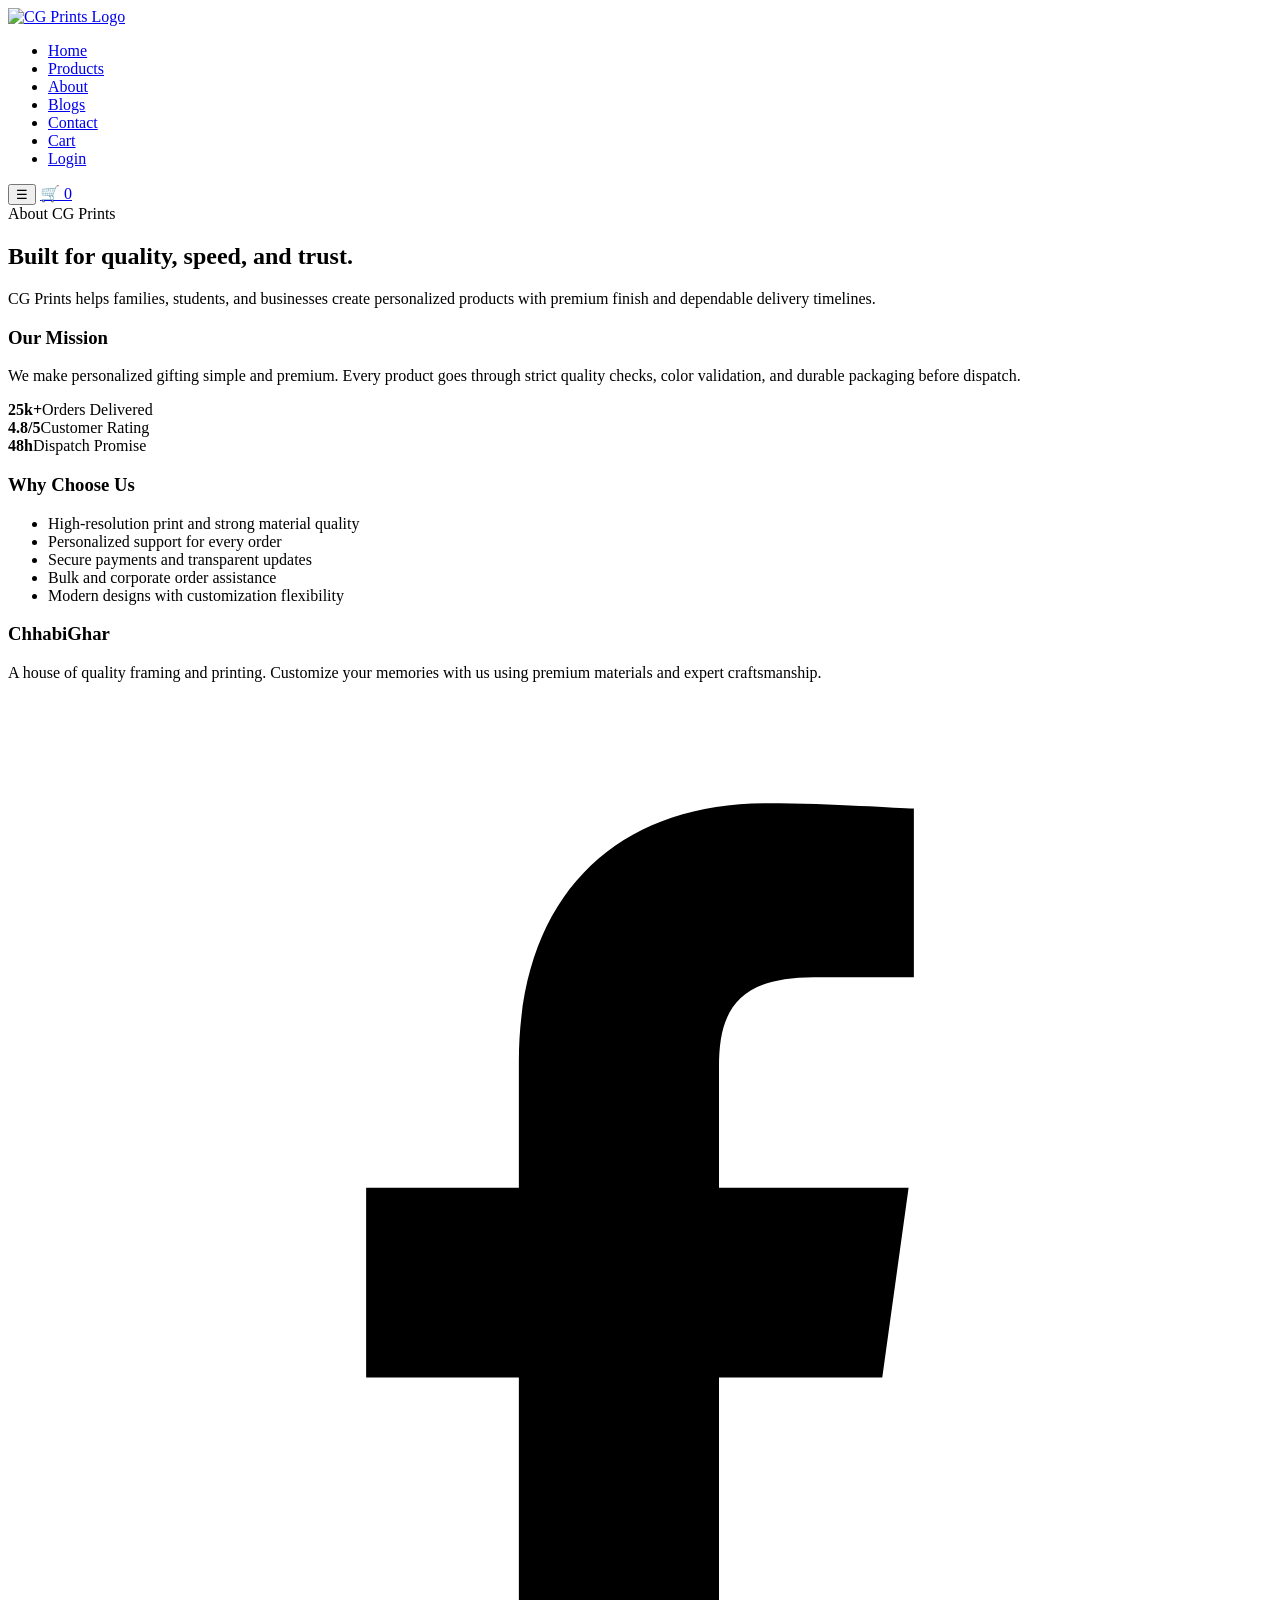
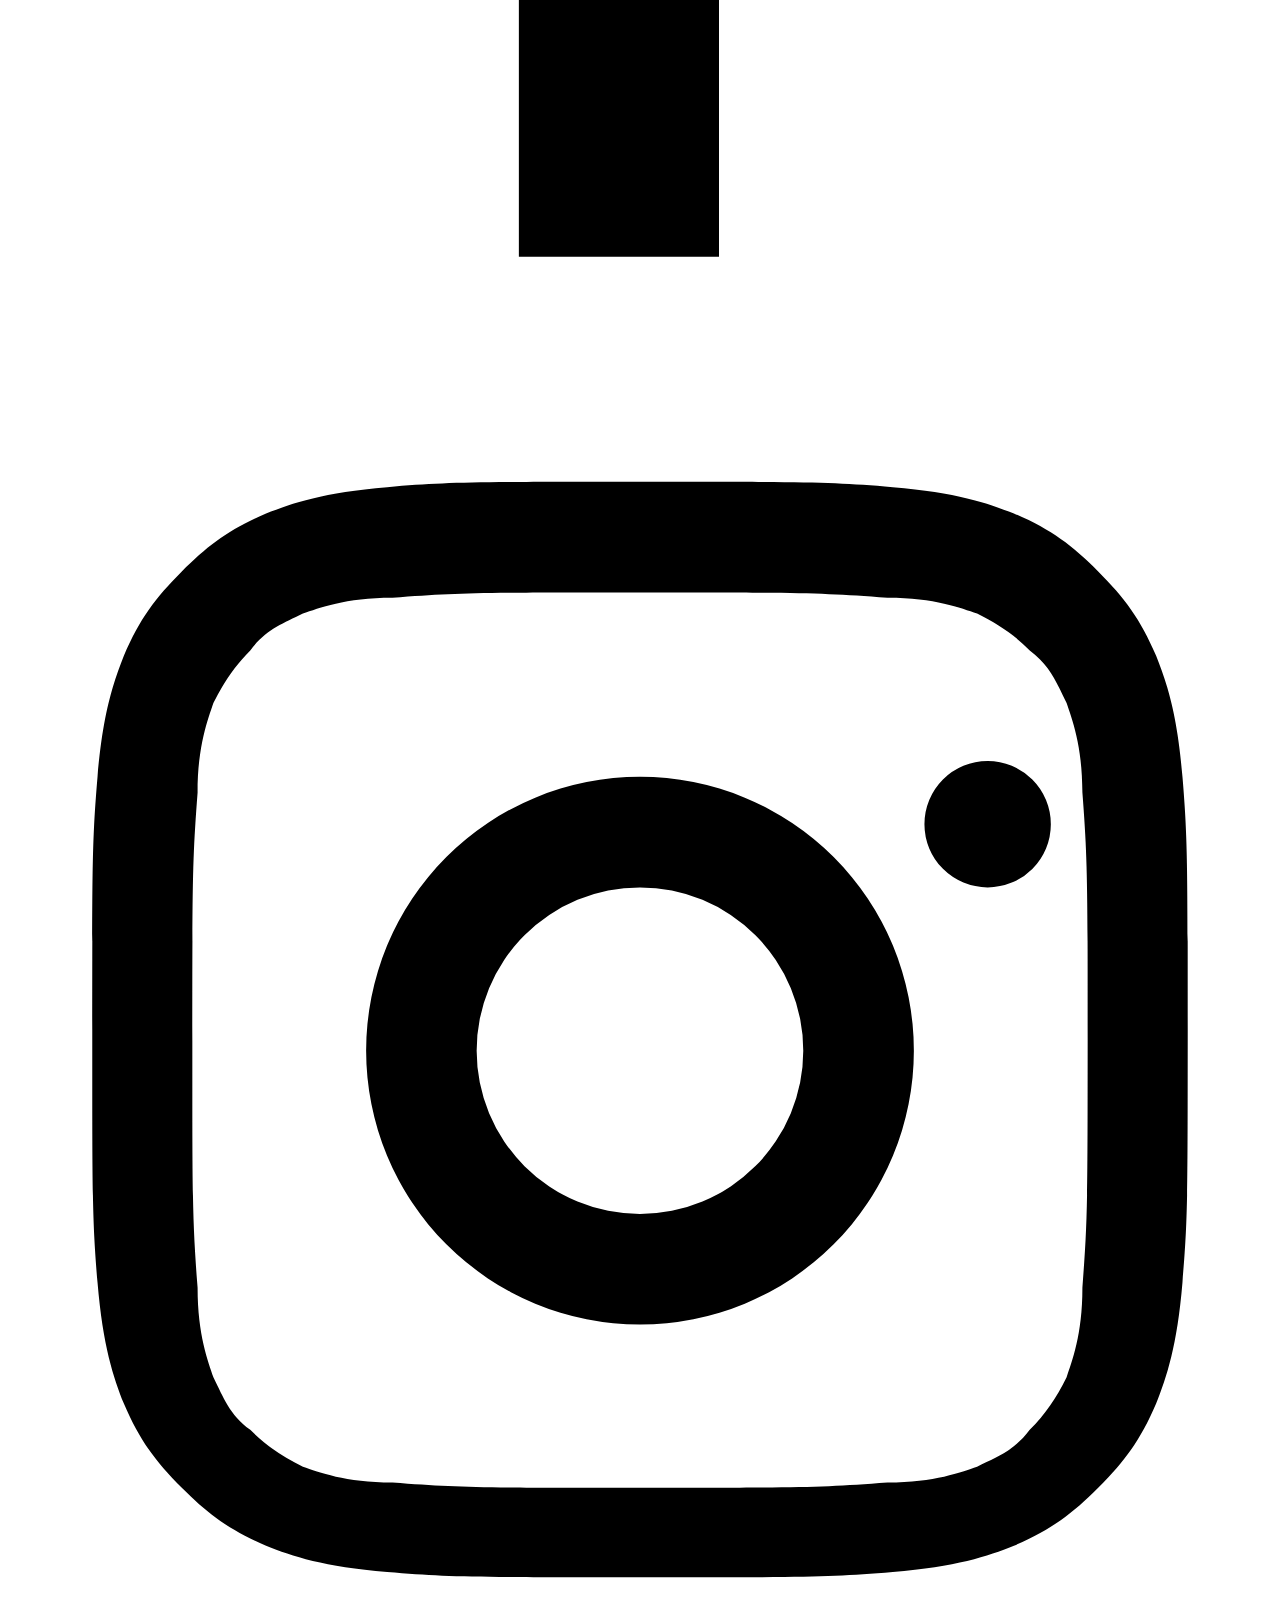
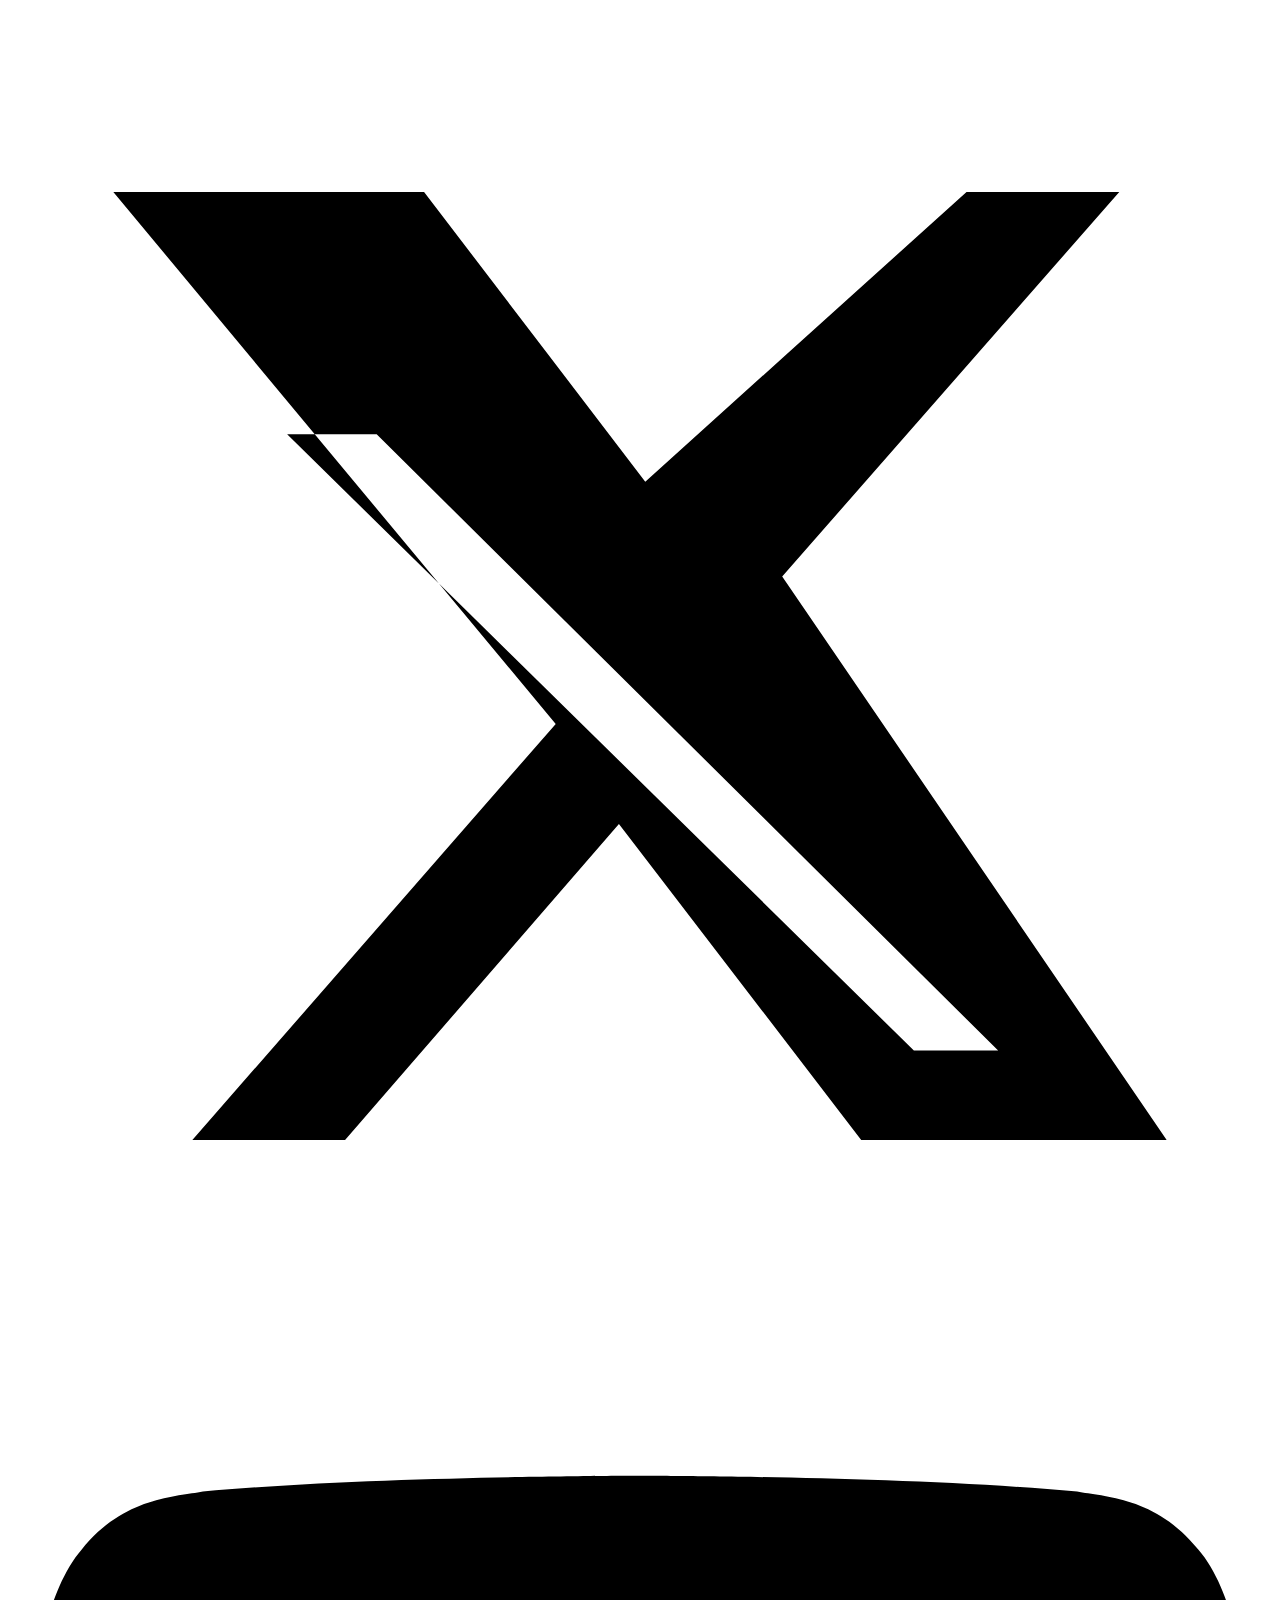
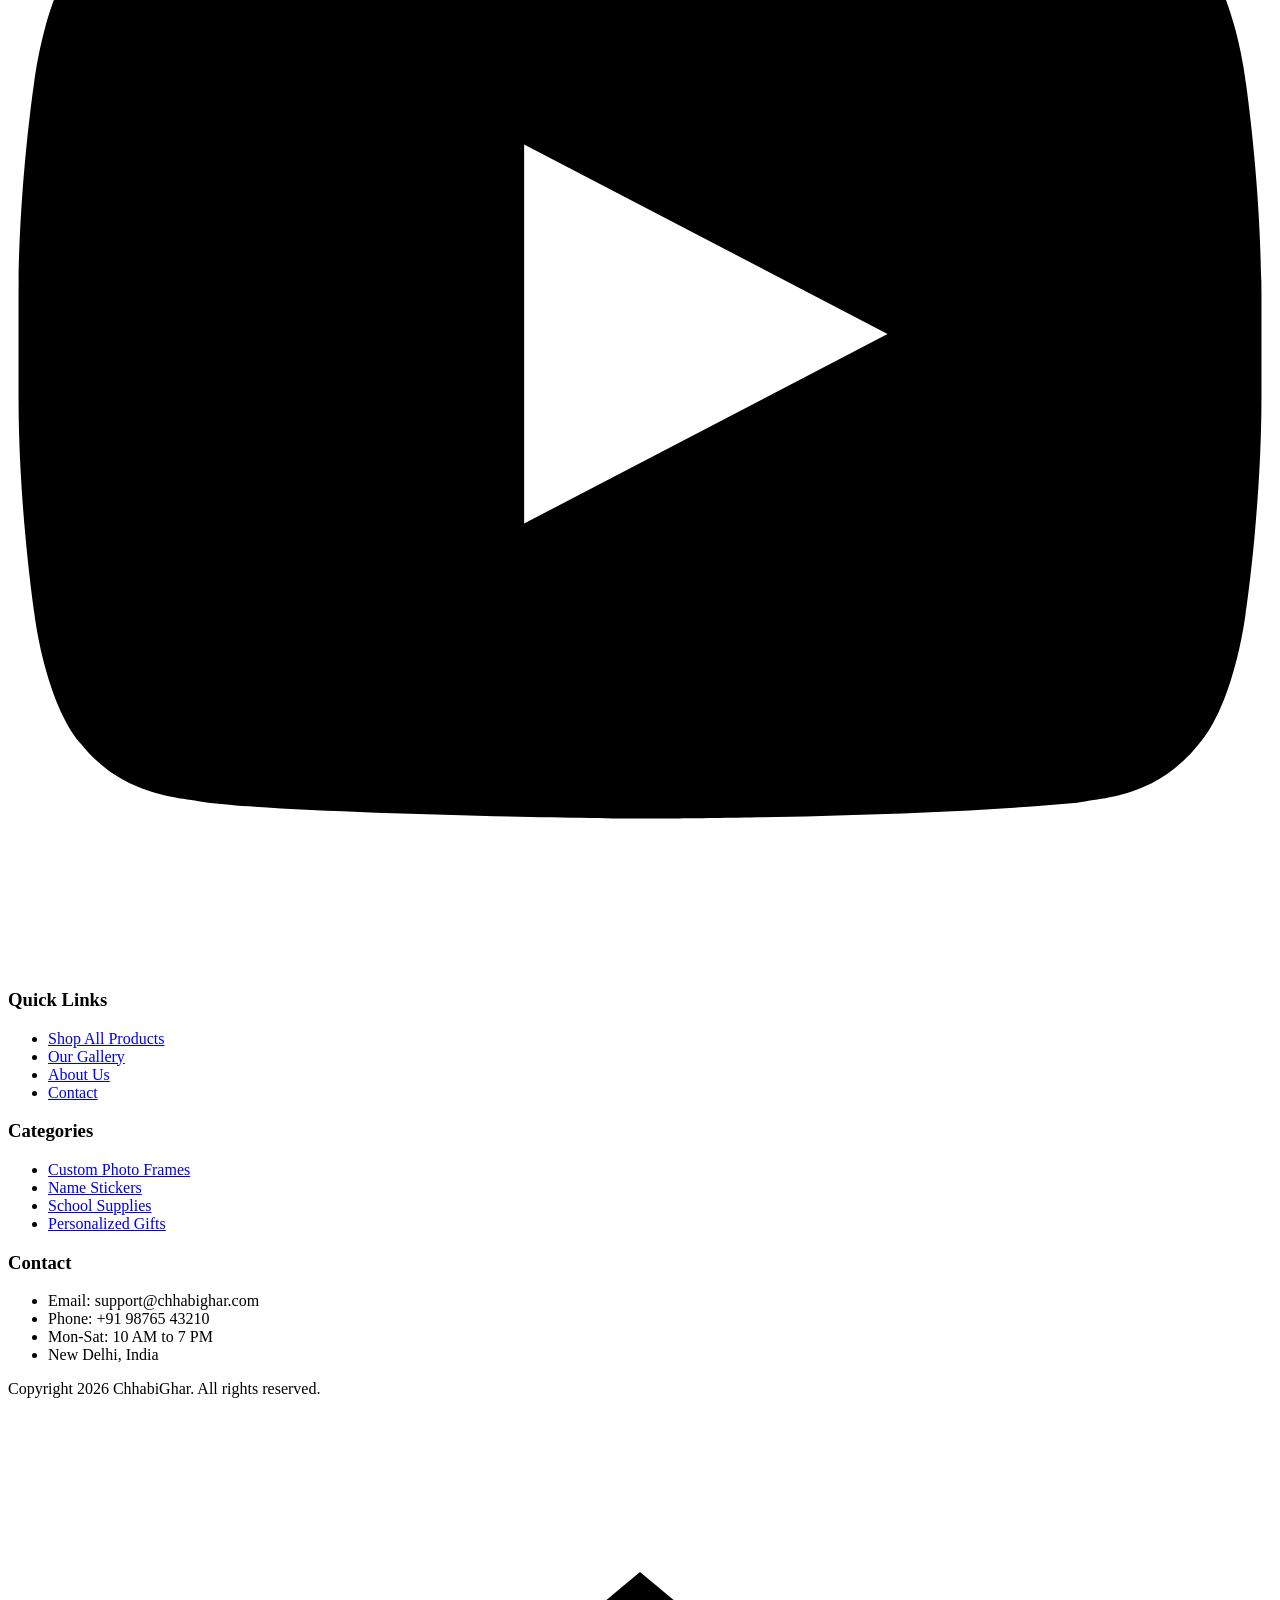
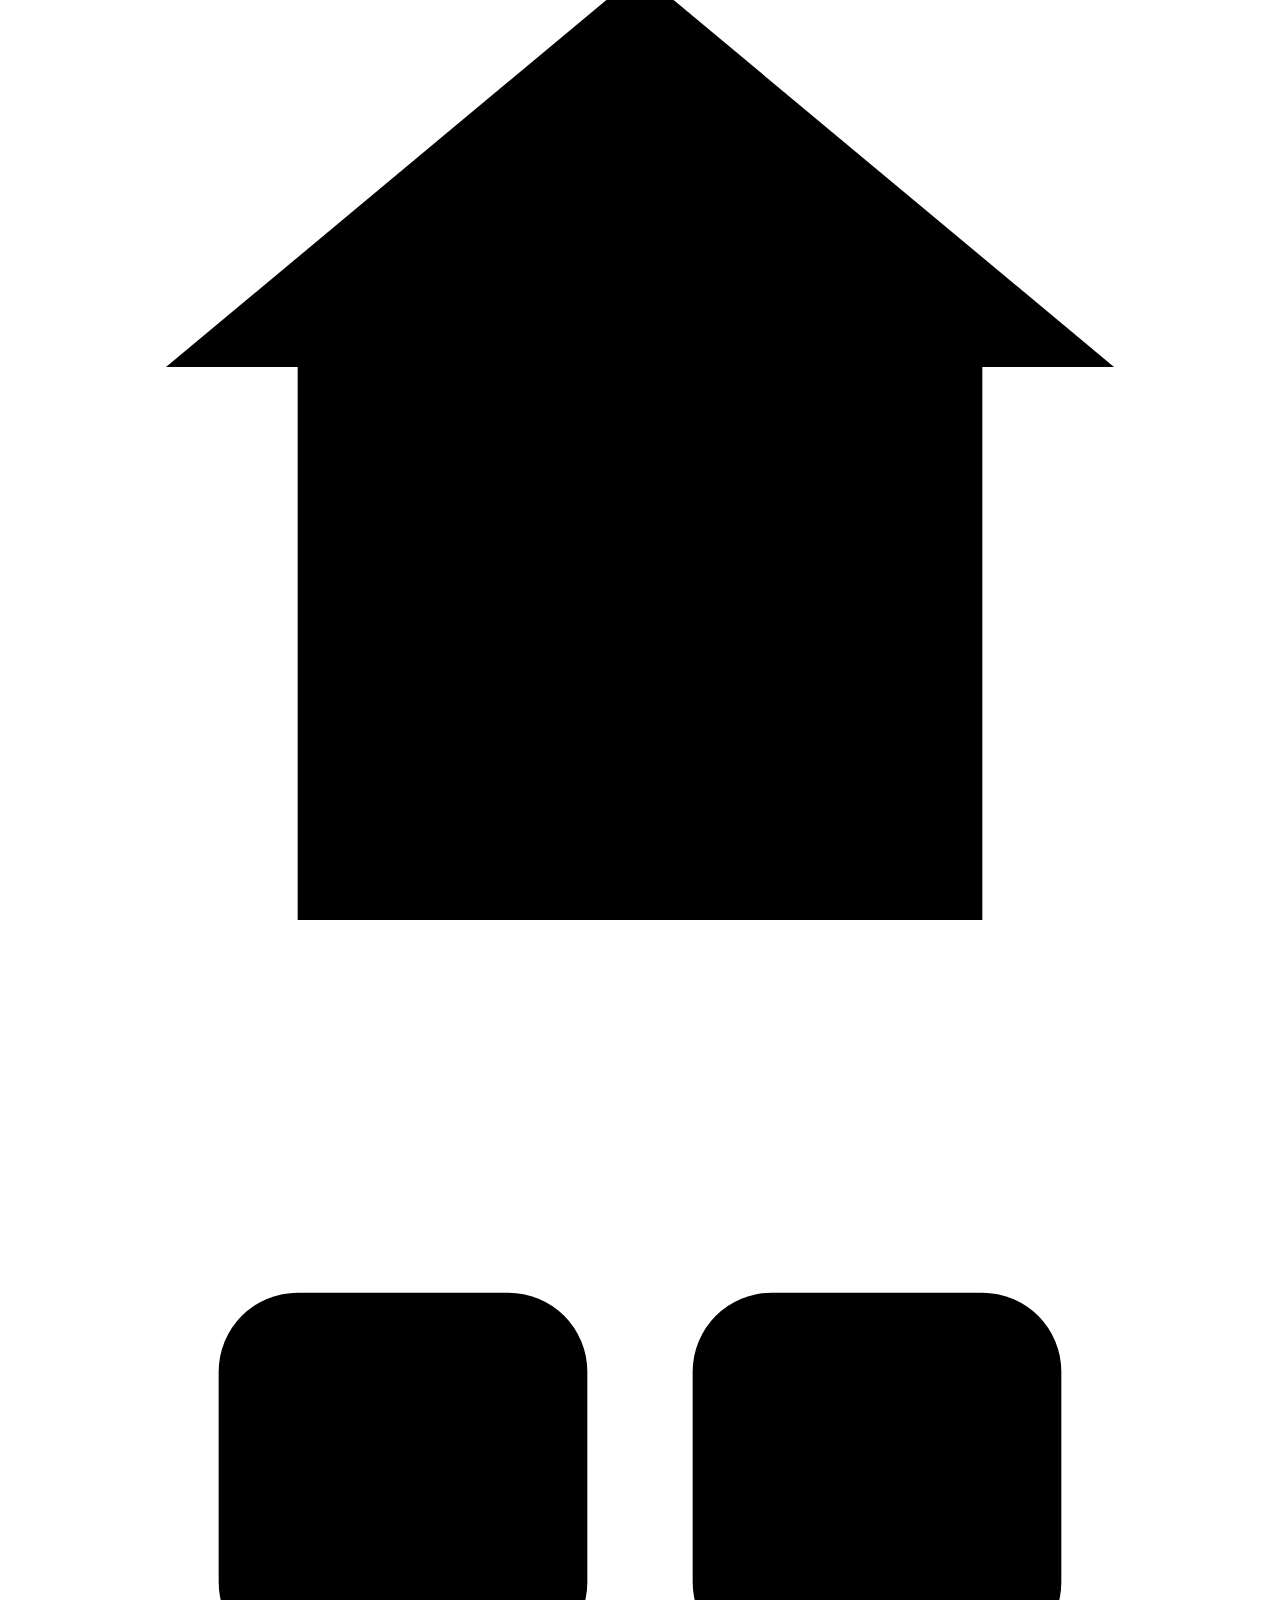
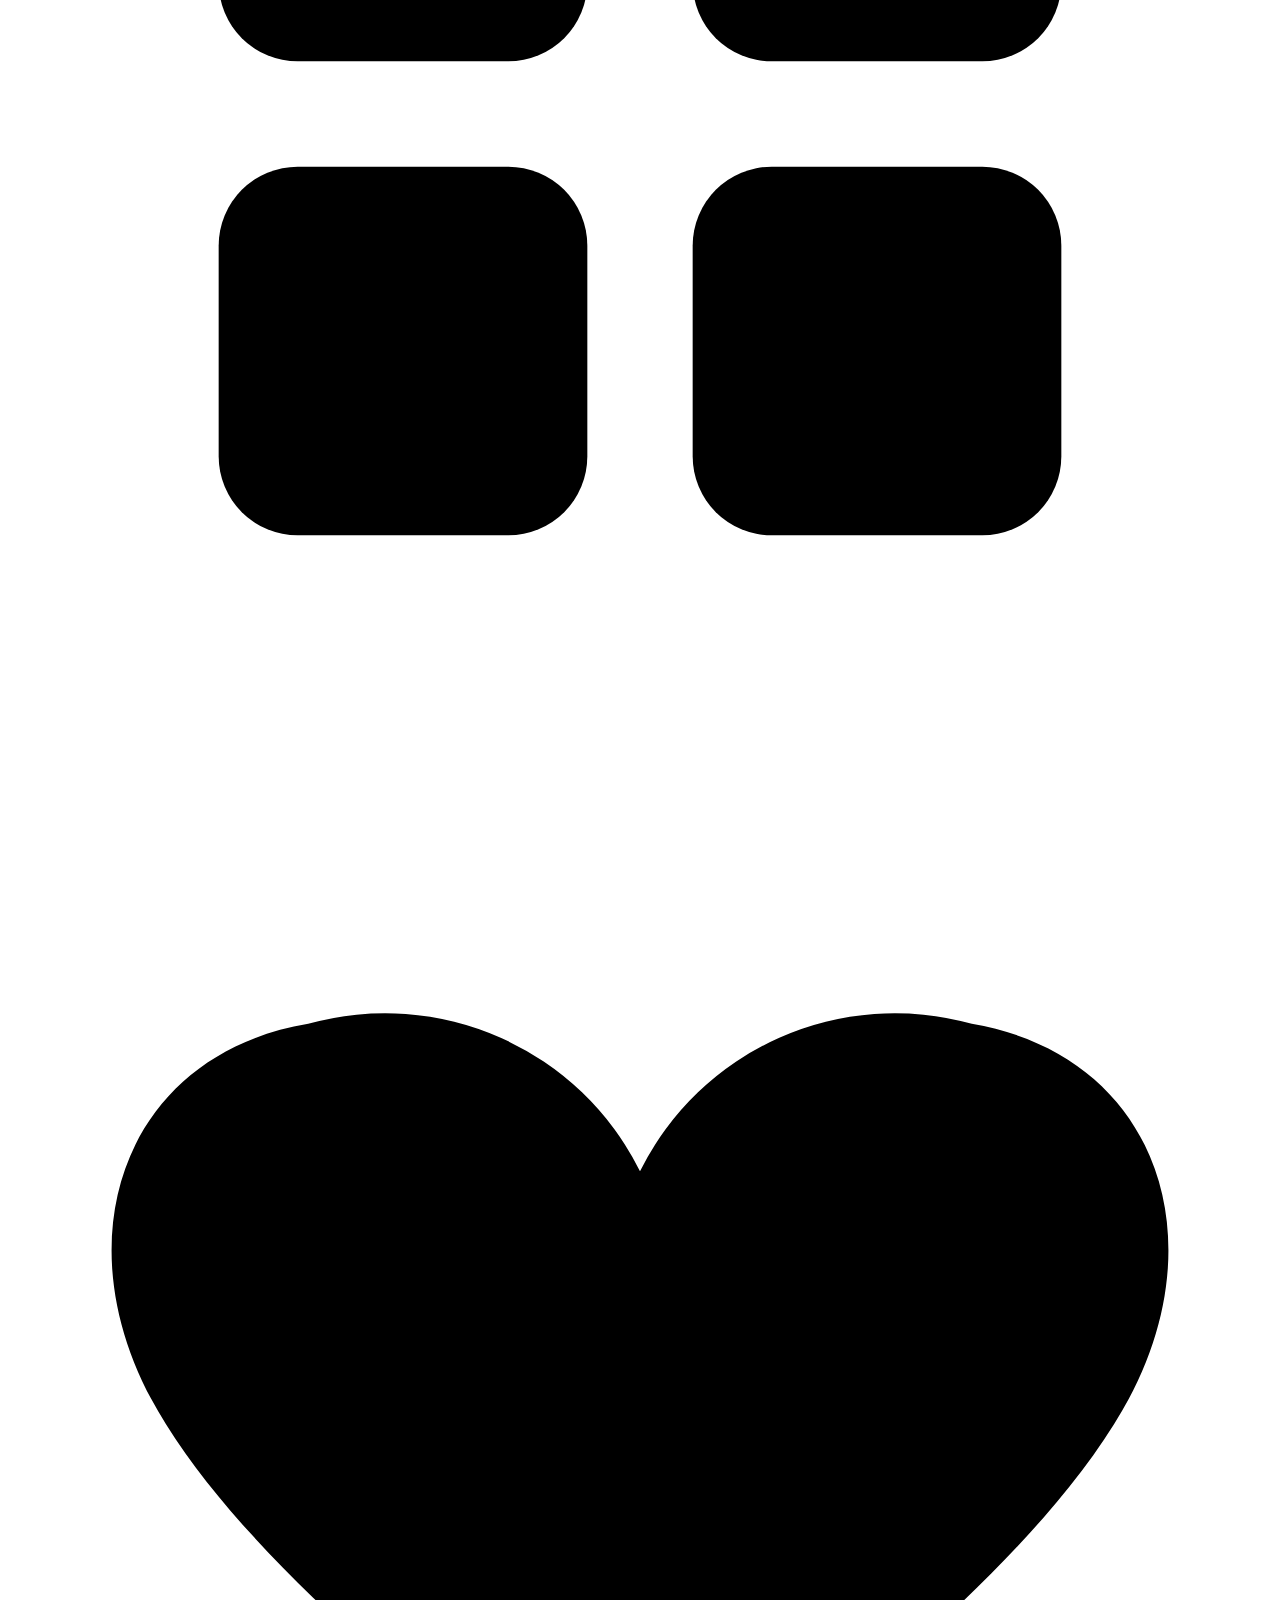
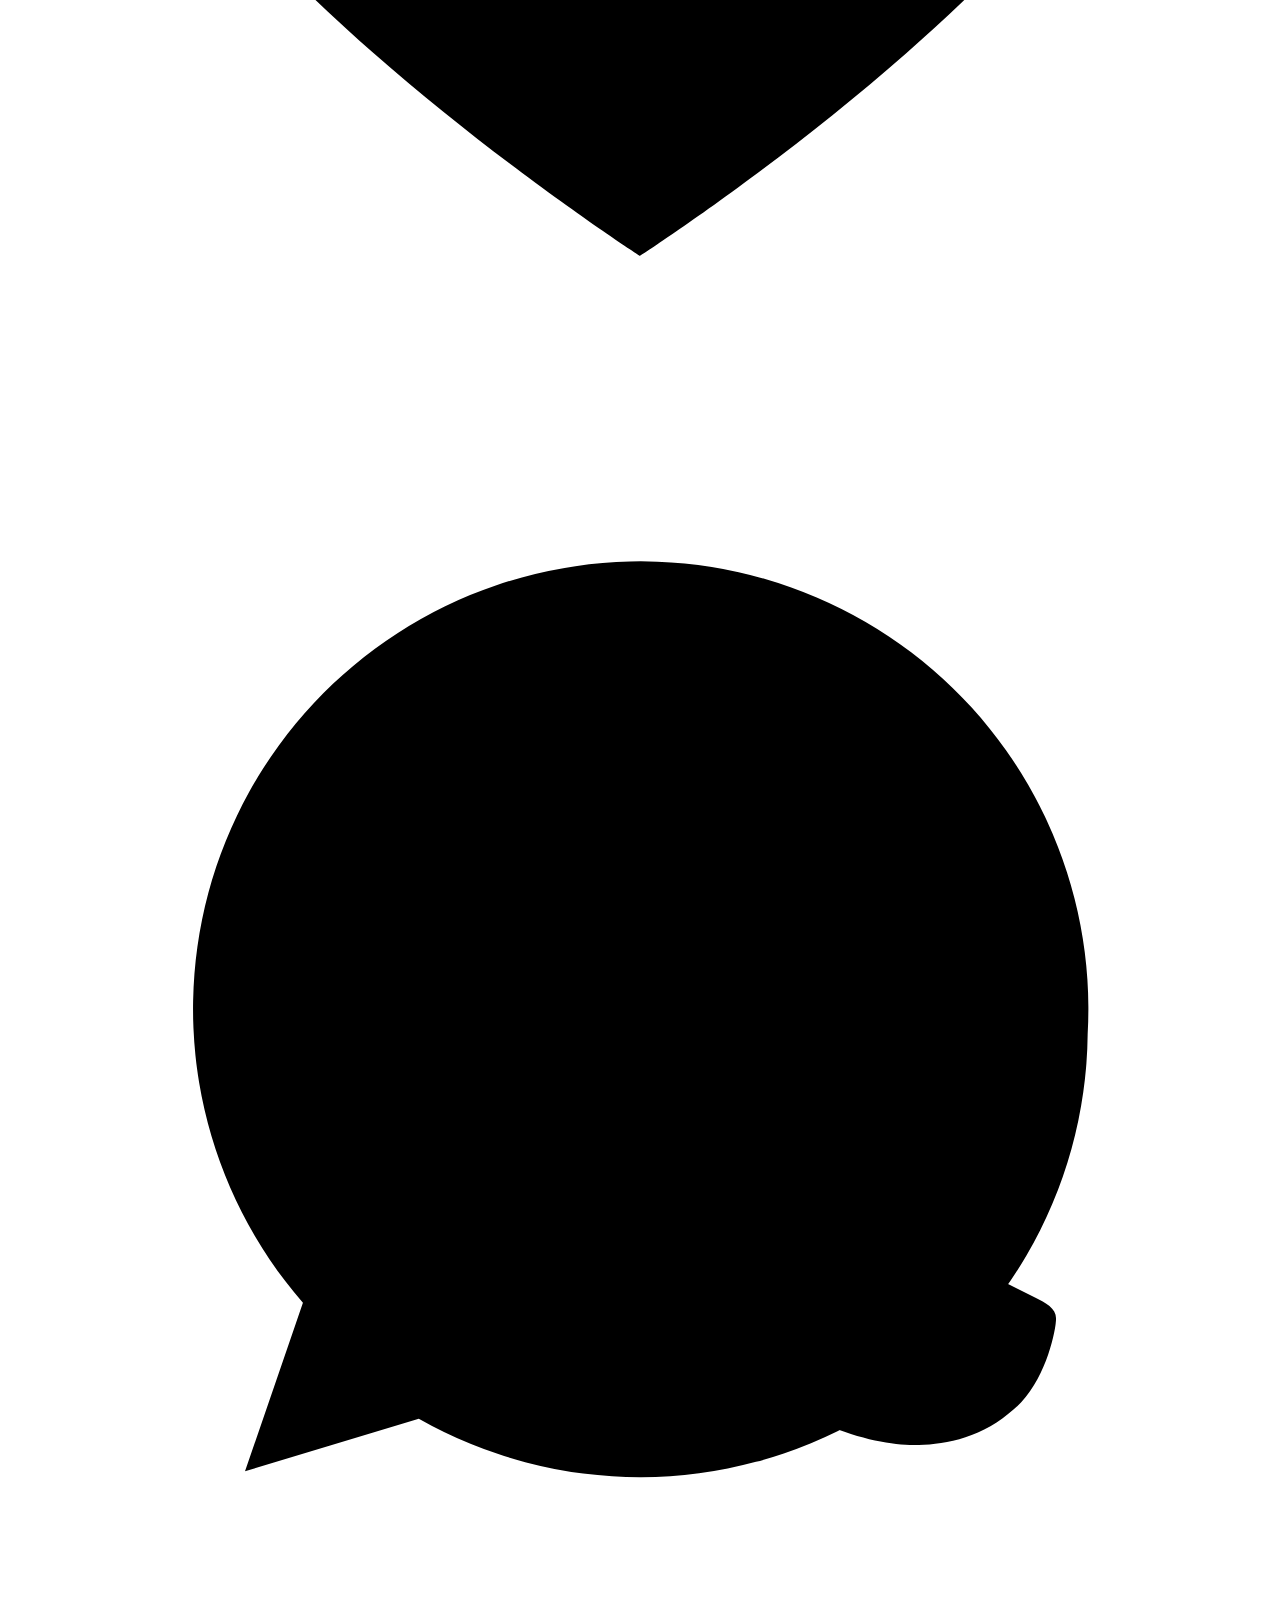
==== about.html @ fbd55953 "Rename site titles from CG Prints to CHHABIGHAR" ====
<!DOCTYPE html>
<html lang="en">
<head>
  <meta charset="UTF-8" />
  <meta name="viewport" content="width=device-width, initial-scale=1.0" />
  <title>CHHABIGHAR | About Us</title>
  <link rel="preconnect" href="https://fonts.googleapis.com" />
  <link rel="preconnect" href="https://fonts.gstatic.com" crossorigin />
  <link href="https://fonts.googleapis.com/css2?family=Outfit:wght@300;400;500;600;700;800&family=Plus+Jakarta+Sans:wght@400;500;600;700&display=swap" rel="stylesheet" />
  <link rel="stylesheet" href="styles.css" />
</head>
<body>
  <header>
    <div class="container header-main">
      <a class="brand" href="index.html" aria-label="CG Prints Home">
        <img src="CG p LOGO (1).png" alt="CG Prints Logo" />
      </a>
      <nav>
        <ul>
          <li><a href="index.html">Home</a></li>
          <li><a href="products.html">Products</a></li>
          <li><a class="active" href="about.html">About</a></li>
          <li><a href="blogs.html">Blogs</a></li>
          <li><a href="contact.html">Contact</a></li>
          <li><a href="cart.html">Cart</a></li>
          <li class="nav-login-item"><a href="login.html">Login</a></li>
        </ul>
      </nav>
      <div class="header-actions">
        <button class="icon-btn menu-toggle js-menu-toggle" type="button" aria-label="Toggle menu" aria-expanded="false">&#9776;</button>
        <a class="icon-btn" href="cart.html" aria-label="Open cart">
          <span>&#128722;</span>
          <span class="cart-count js-cart-count">0</span>
        </a>
      </div>
    </div>
  </header>

  <main>
    <section class="page-hero">
      <div class="container">
        <div class="panel">
          <span class="eyebrow">About CG Prints</span>
          <h1>Built for quality, speed, and trust.</h1>
          <p class="list-muted">CG Prints helps families, students, and businesses create personalized products with premium finish and dependable delivery timelines.</p>
        </div>
      </div>
    </section>

    <section class="categories">
      <div class="container about-grid">
        <div class="panel">
          <h3>Our Mission</h3>
          <p>We make personalized gifting simple and premium. Every product goes through strict quality checks, color validation, and durable packaging before dispatch.</p>
          <div class="stat-row">
            <div class="stat"><strong>25k+</strong><span>Orders Delivered</span></div>
            <div class="stat"><strong>4.8/5</strong><span>Customer Rating</span></div>
            <div class="stat"><strong>48h</strong><span>Dispatch Promise</span></div>
          </div>
        </div>

        <div class="panel">
          <h3>Why Choose Us</h3>
          <ul>
            <li>High-resolution print and strong material quality</li>
            <li>Personalized support for every order</li>
            <li>Secure payments and transparent updates</li>
            <li>Bulk and corporate order assistance</li>
            <li>Modern designs with customization flexibility</li>
          </ul>
        </div>
      </div>
    </section>
  </main>
  <footer class="site-footer">
    <div class="container">
      <div class="footer-grid-premium">
        <div class="footer-brand-panel">
          <div class="footer-brand-row">
            <h3>Chhabi<span>Ghar</span></h3>
          </div>
          <p>A house of quality framing and printing. Customize your memories with us using premium materials and expert craftsmanship.</p>
          <div class="social-links" aria-label="Social links">
            <a href="https://www.facebook.com/" target="_blank" rel="noopener" aria-label="Facebook">
              <svg viewBox="0 0 24 24" aria-hidden="true"><path d="M13.5 22V12.9h3.1l.5-3.6h-3.6V7c0-1 .3-1.7 1.8-1.7h1.9V2.1c-.3 0-1.5-.1-2.8-.1-2.8 0-4.7 1.7-4.7 4.9v2.4H6.8v3.6h2.9V22h3.8z"/></svg>
            </a>
            <a href="https://www.instagram.com/" target="_blank" rel="noopener" aria-label="Instagram">
              <svg viewBox="0 0 24 24" aria-hidden="true"><path d="M12 2.2c3.2 0 3.6 0 4.8.1 1.2.1 1.8.3 2.3.5.7.3 1.1.6 1.6 1.1.5.5.8.9 1.1 1.6.2.5.4 1.1.5 2.3.1 1.2.1 1.6.1 4.8s0 3.6-.1 4.8c-.1 1.2-.3 1.8-.5 2.3-.3.7-.6 1.1-1.1 1.6-.5.5-.9.8-1.6 1.1-.5.2-1.1.4-2.3.5-1.2.1-1.6.1-4.8.1s-3.6 0-4.8-.1c-1.2-.1-1.8-.3-2.3-.5-.7-.3-1.1-.6-1.6-1.1-.5-.5-.8-.9-1.1-1.6-.2-.5-.4-1.1-.5-2.3-.1-1.2-.1-1.6-.1-4.8s0-3.6.1-4.8c.1-1.2.3-1.8.5-2.3.3-.7.6-1.1 1.1-1.6.5-.5.9-.8 1.6-1.1.5-.2 1.1-.4 2.3-.5 1.2-.1 1.6-.1 4.8-.1zm0 2.1c-3.1 0-3.4 0-4.7.1-.9 0-1.4.2-1.7.3-.4.2-.7.3-1 .7-.3.3-.5.6-.7 1-.1.3-.3.8-.3 1.7-.1 1.3-.1 1.7-.1 4.7s0 3.4.1 4.7c0 .9.2 1.4.3 1.7.2.4.3.7.7 1 .3.3.6.5 1 .7.3.1.8.3 1.7.3 1.3.1 1.7.1 4.7.1s3.4 0 4.7-.1c.9 0 1.4-.2 1.7-.3.4-.2.7-.3 1-.7.3-.3.5-.6.7-1 .1-.3.3-.8.3-1.7.1-1.3.1-1.7.1-4.7s0-3.4-.1-4.7c0-.9-.2-1.4-.3-1.7-.2-.4-.3-.7-.7-1-.3-.3-.6-.5-1-.7-.3-.1-.8-.3-1.7-.3-1.3-.1-1.7-.1-4.7-.1zm0 3.5a5.2 5.2 0 1 1 0 10.4 5.2 5.2 0 0 1 0-10.4zm0 2.1a3.1 3.1 0 1 0 0 6.2 3.1 3.1 0 0 0 0-6.2zm6.6-2.4a1.2 1.2 0 1 1 0 2.4 1.2 1.2 0 0 1 0-2.4z"/></svg>
            </a>
            <a href="https://x.com/" target="_blank" rel="noopener" aria-label="X">
              <svg viewBox="0 0 24 24" aria-hidden="true"><path d="M18.2 3h2.9l-6.4 7.3L22 21h-5.8l-4.6-6-5.2 6H3.5l6.9-7.9L2 3h5.9l4.2 5.5L18.2 3zm-1 16.3h1.6L7 7.6H5.3l11.9 11.7z"/></svg>
            </a>
            <a href="https://www.youtube.com/" target="_blank" rel="noopener" aria-label="YouTube">
              <svg viewBox="0 0 24 24" aria-hidden="true"><path d="M23.5 7.2s-.2-1.7-.9-2.5c-.8-1-1.8-1-2.3-1.1C17.1 3.3 12 3.3 12 3.3h0s-5.1 0-8.3.3c-.5.1-1.5.1-2.3 1.1C.7 5.5.5 7.2.5 7.2S.2 9.2.2 11.3v1.9c0 2.1.3 4.1.3 4.1s.2 1.7.9 2.5c.8 1 1.9 1 2.4 1.1 1.7.2 7.2.3 8.2.3 0 0 5.1 0 8.3-.3.5-.1 1.5-.1 2.3-1.1.7-.8.9-2.5.9-2.5s.3-2 .3-4.1v-1.9c0-2.1-.3-4.1-.3-4.1zM9.8 15.6V8.4l6.9 3.6-6.9 3.6z"/></svg>
            </a>
          </div>
        </div>

        <div class="footer-col">
          <h3>Quick Links</h3>
          <ul>
            <li><a href="products.html">Shop All Products</a></li>
            <li><a href="blogs.html">Our Gallery</a></li>
            <li><a href="about.html">About Us</a></li>
            <li><a href="contact.html">Contact</a></li>
          </ul>
        </div>

        <div class="footer-col">
          <h3>Categories</h3>
          <ul>
            <li><a href="products.html">Custom Photo Frames</a></li>
            <li><a href="products.html">Name Stickers</a></li>
            <li><a href="products.html">School Supplies</a></li>
            <li><a href="products.html">Personalized Gifts</a></li>
          </ul>
        </div>

        <div class="footer-col">
          <h3>Contact</h3>
          <ul>
            <li>Email: support@chhabighar.com</li>
            <li>Phone: +91 98765 43210</li>
            <li>Mon-Sat: 10 AM to 7 PM</li>
            <li>New Delhi, India</li>
          </ul>
        </div>
      </div>
      <p class="copyright">Copyright 2026 ChhabiGhar. All rights reserved.</p>
    </div>
  </footer>
  <nav class="fixed-bottom-nav">
    <a href="index.html" class="nav-icon" aria-label="Home" data-nav="home">
      <svg class="nav-svg" viewBox="0 0 24 24" aria-hidden="true"><path d="M3 10.5 12 3l9 7.5"/><path d="M5.5 9.5V21h13V9.5"/><path d="M9.5 21v-6h5v6"/></svg>
    </a>
    <a href="products.html" class="nav-icon" aria-label="Products" data-nav="products">
      <svg class="nav-svg" viewBox="0 0 24 24" aria-hidden="true"><rect x="4" y="4" width="7" height="7" rx="1.5"/><rect x="13" y="4" width="7" height="7" rx="1.5"/><rect x="4" y="13" width="7" height="7" rx="1.5"/><rect x="13" y="13" width="7" height="7" rx="1.5"/></svg>
    </a>
    <a href="wishlist.html" class="nav-icon" aria-label="Wishlist" data-nav="wishlist">
      <svg class="nav-svg" viewBox="0 0 24 24" aria-hidden="true"><path d="M12 21s-6.5-4.2-9-8.2C.9 9.5 2.1 5.8 5.7 5.2A5.4 5.4 0 0 1 12 8a5.4 5.4 0 0 1 6.3-2.8c3.6.6 4.8 4.3 2.7 7.6C18.5 16.8 12 21 12 21Z"/></svg>
    </a>
    <a href="https://wa.me/919876543210" class="nav-icon nav-icon-whatsapp" aria-label="WhatsApp" target="_blank" rel="noopener" data-nav="whatsapp">
      <svg class="nav-svg" viewBox="0 0 24 24" aria-hidden="true"><path d="M20.5 11.7A8.5 8.5 0 0 1 7.8 19l-3.3 1 1.1-3.2A8.5 8.5 0 1 1 20.5 11.7Z"/><path d="M9.1 9.4c.2-.4.4-.4.6-.4h.5c.2 0 .4 0 .5.4.2.4.8 2 .9 2.1.1.2.1.3 0 .5l-.4.6c-.1.1-.2.3 0 .5.2.4.8 1.3 1.8 2.1 1.2.9 2.2 1.2 2.5 1.4.2.1.4.1.5 0l.8-.9c.1-.2.3-.2.5-.1l2.2 1.1c.2.1.4.2.4.4 0 .2-.2 1.3-.9 1.8-.6.5-1.3.6-1.8.6-.4 0-1-.1-1.7-.4-2.9-1.3-4.8-4.4-5-4.8-.2-.3-1.2-1.6-1.2-3 0-1.4.7-2.1.9-2.4Z"/></svg>
    </a>
  </nav>
<script src="app.js?v=20260510-6"></script>
</body>
</html>
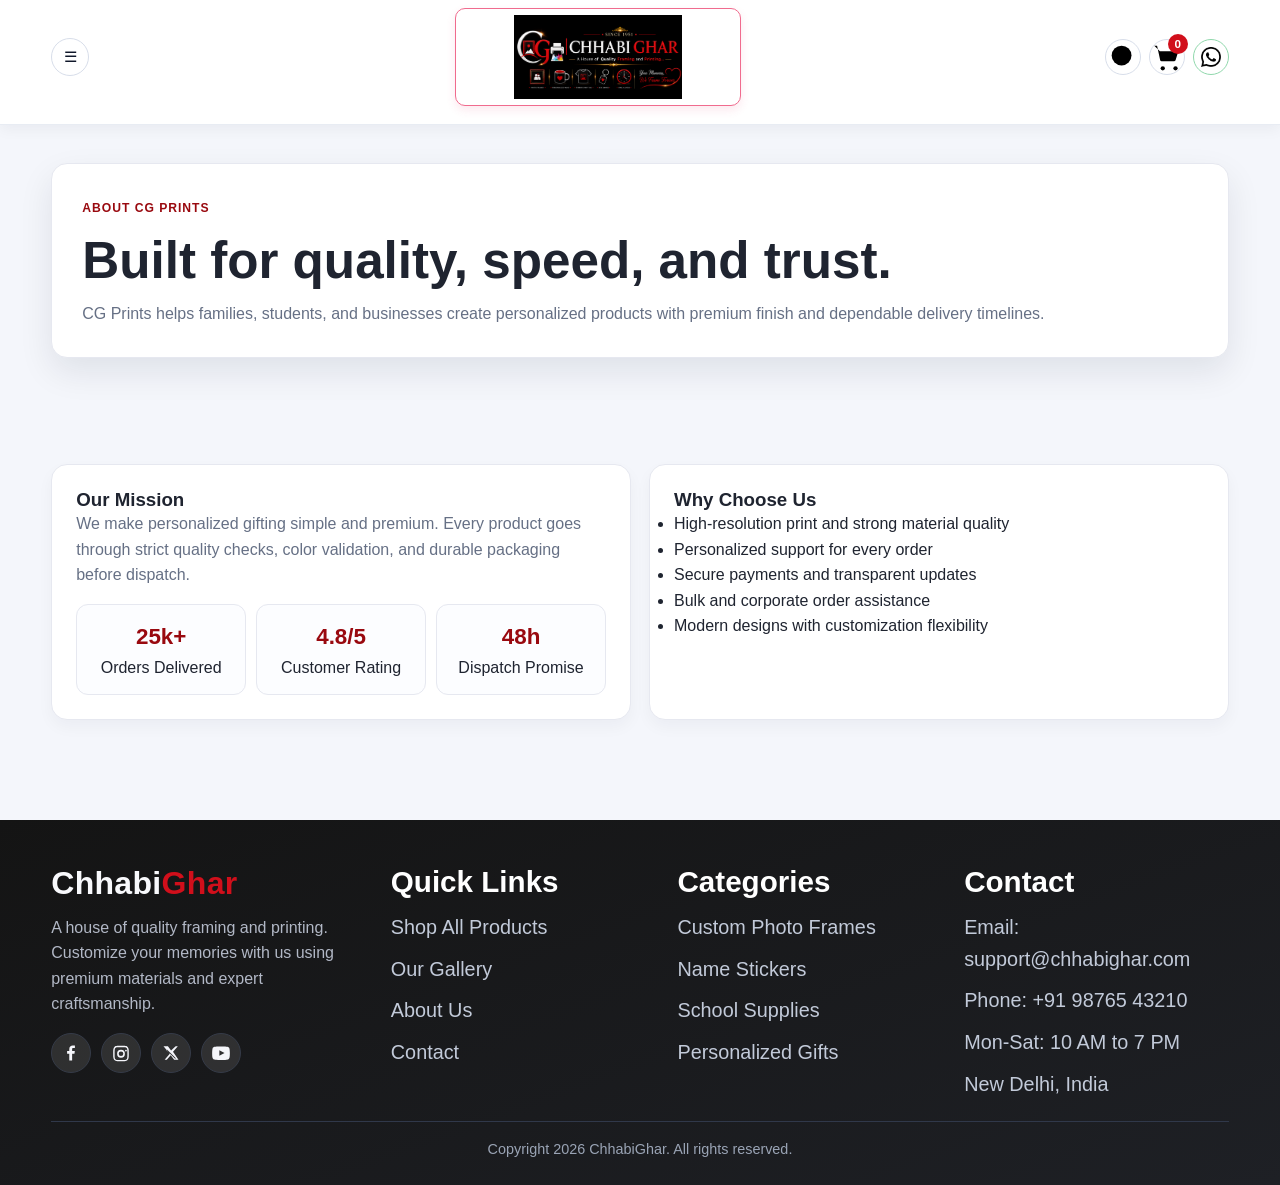
==== commit 48c5d854: "Initial website setup and UI/functional updates" ====
--- a/about.html
+++ b/about.html
@@ -7,11 +7,12 @@
   <link rel="preconnect" href="https://fonts.googleapis.com" />
   <link rel="preconnect" href="https://fonts.gstatic.com" crossorigin />
   <link href="https://fonts.googleapis.com/css2?family=Outfit:wght@300;400;500;600;700;800&family=Plus+Jakarta+Sans:wght@400;500;600;700&display=swap" rel="stylesheet" />
-  <link rel="stylesheet" href="styles.css" />
+  <link rel="stylesheet" href="styles.css?v=20260522-10" />
 </head>
-<body>
+<body class="home-page">
   <header>
     <div class="container header-main">
+      <button class="icon-btn menu-toggle js-menu-toggle" type="button" aria-label="Toggle menu" aria-expanded="false">&#9776;</button>
       <a class="brand" href="index.html" aria-label="CG Prints Home">
         <img src="CG p LOGO (1).png" alt="CG Prints Logo" />
       </a>
@@ -26,11 +27,16 @@
           <li class="nav-login-item"><a href="login.html">Login</a></li>
         </ul>
       </nav>
-      <div class="header-actions">
-        <button class="icon-btn menu-toggle js-menu-toggle" type="button" aria-label="Toggle menu" aria-expanded="false">&#9776;</button>
+            <div class="header-actions">
+        <button class="icon-btn js-bottom-search" type="button" aria-label="Search products">
+          <svg class="nav-svg" viewBox="0 0 24 24" aria-hidden="true"><circle cx="11" cy="11" r="7"/><path d="m20 20-3.5-3.5"/></svg>
+        </button>
         <a class="icon-btn" href="cart.html" aria-label="Open cart">
-          <span>&#128722;</span>
+          <svg class="nav-svg" viewBox="0 0 24 24" aria-hidden="true"><circle cx="9" cy="20" r="1.5"/><circle cx="18" cy="20" r="1.5"/><path d="M3 4h2l2.2 10.3a1 1 0 0 0 1 .7h8.9a1 1 0 0 0 1-.8L20 8H7"/></svg>
           <span class="cart-count js-cart-count">0</span>
+        </a>
+        <a class="icon-btn icon-btn-whatsapp" href="https://wa.me/919876543210" target="_blank" rel="noopener" aria-label="WhatsApp">
+          <svg class="nav-svg" viewBox="0 0 24 24" aria-hidden="true"><path d="M20.5 11.7A8.5 8.5 0 0 1 7.8 19l-3.3 1 1.1-3.2A8.5 8.5 0 1 1 20.5 11.7Z"/><path d="M9.1 9.4c.2-.4.4-.4.6-.4h.5c.2 0 .4 0 .5.4.2.4.8 2 .9 2.1.1.2.1.3 0 .5l-.4.6c-.1.1-.2.3 0 .5.2.4.8 1.3 1.8 2.1 1.2.9 2.2 1.2 2.5 1.4.2.1.4.1.5 0l.8-.9c.1-.2.3-.2.5-.1l2.2 1.1c.2.1.4.2.4.4 0 .2-.2 1.3-.9 1.8-.6.5-1.3.6-1.8.6-.4 0-1-.1-1.7-.4-2.9-1.3-4.8-4.4-5-4.8-.2-.3-1.2-1.6-1.2-3 0-1.4.7-2.1.9-2.4Z"/></svg>
         </a>
       </div>
     </div>
@@ -129,21 +135,25 @@
       <p class="copyright">Copyright 2026 ChhabiGhar. All rights reserved.</p>
     </div>
   </footer>
-  <nav class="fixed-bottom-nav">
-    <a href="index.html" class="nav-icon" aria-label="Home" data-nav="home">
+    <nav class="fixed-bottom-nav">
+    <a href="index.html" class="nav-icon active" aria-label="Home" data-nav="home">
       <svg class="nav-svg" viewBox="0 0 24 24" aria-hidden="true"><path d="M3 10.5 12 3l9 7.5"/><path d="M5.5 9.5V21h13V9.5"/><path d="M9.5 21v-6h5v6"/></svg>
+      <span class="nav-label">Home</span>
     </a>
-    <a href="products.html" class="nav-icon" aria-label="Products" data-nav="products">
+    <a href="products.html" class="nav-icon" aria-label="Product" data-nav="products">
       <svg class="nav-svg" viewBox="0 0 24 24" aria-hidden="true"><rect x="4" y="4" width="7" height="7" rx="1.5"/><rect x="13" y="4" width="7" height="7" rx="1.5"/><rect x="4" y="13" width="7" height="7" rx="1.5"/><rect x="13" y="13" width="7" height="7" rx="1.5"/></svg>
+      <span class="nav-label">Product</span>
     </a>
     <a href="wishlist.html" class="nav-icon" aria-label="Wishlist" data-nav="wishlist">
       <svg class="nav-svg" viewBox="0 0 24 24" aria-hidden="true"><path d="M12 21s-6.5-4.2-9-8.2C.9 9.5 2.1 5.8 5.7 5.2A5.4 5.4 0 0 1 12 8a5.4 5.4 0 0 1 6.3-2.8c3.6.6 4.8 4.3 2.7 7.6C18.5 16.8 12 21 12 21Z"/></svg>
+      <span class="nav-label">Wishlist</span>
     </a>
-    <a href="https://wa.me/919876543210" class="nav-icon nav-icon-whatsapp" aria-label="WhatsApp" target="_blank" rel="noopener" data-nav="whatsapp">
+<a href="https://wa.me/919876543210" class="nav-icon nav-icon-whatsapp" aria-label="WhatsApp" target="_blank" rel="noopener" data-nav="whatsapp">
       <svg class="nav-svg" viewBox="0 0 24 24" aria-hidden="true"><path d="M20.5 11.7A8.5 8.5 0 0 1 7.8 19l-3.3 1 1.1-3.2A8.5 8.5 0 1 1 20.5 11.7Z"/><path d="M9.1 9.4c.2-.4.4-.4.6-.4h.5c.2 0 .4 0 .5.4.2.4.8 2 .9 2.1.1.2.1.3 0 .5l-.4.6c-.1.1-.2.3 0 .5.2.4.8 1.3 1.8 2.1 1.2.9 2.2 1.2 2.5 1.4.2.1.4.1.5 0l.8-.9c.1-.2.3-.2.5-.1l2.2 1.1c.2.1.4.2.4.4 0 .2-.2 1.3-.9 1.8-.6.5-1.3.6-1.8.6-.4 0-1-.1-1.7-.4-2.9-1.3-4.8-4.4-5-4.8-.2-.3-1.2-1.6-1.2-3 0-1.4.7-2.1.9-2.4Z"/></svg>
+      <span class="nav-label">WhatsApp</span>
     </a>
   </nav>
-<script src="app.js?v=20260510-6"></script>
+<script src="app.js?v=20260522-10"></script>
 </body>
 </html>
 
@@ -152,3 +162,5 @@
 
 
 
+
+
--- a/styles.css
+++ b/styles.css
@@ -0,0 +1,2909 @@
+:root {
+  --primary: #d10f1b;
+  --primary-dark: #99090f;
+  --ink: #1f2430;
+  --muted: #667085;
+  --surface: #f8f9fc;
+  --line: #e6e8f0;
+  --accent: #1f6b5f;
+  --shadow: 0 14px 34px rgba(16, 24, 40, 0.09);
+  --radius: 18px;
+  --wa-icon-url: url("assets/icons/whatsapp-icon.png");
+}
+
+* {
+  box-sizing: border-box;
+  margin: 0;
+  padding: 0;
+}
+
+html {
+  scroll-behavior: smooth;
+}
+
+body {
+  font-family: "Plus Jakarta Sans", "Segoe UI", sans-serif;
+  color: var(--ink);
+  background: radial-gradient(circle at top left, #fff5f5 0%, #ffffff 45%, #f8fafc 100%);
+  line-height: 1.6;
+  overflow-x: hidden;
+  padding-bottom: 0;
+}
+
+a {
+  text-decoration: none;
+  color: inherit;
+}
+
+img {
+  max-width: 100%;
+  display: block;
+}
+
+.container {
+  width: min(1180px, 92%);
+  margin: 0 auto;
+}
+
+
+header {
+  background: #050505;
+  backdrop-filter: blur(5px);
+  position: sticky;
+  top: 0;
+  z-index: 30;
+  border-bottom: 1px solid #1c1c1c;
+}
+
+.header-main {
+  display: grid;
+  grid-template-columns: auto 1fr auto;
+  align-items: center;
+  gap: 18px;
+  padding: 10px 0;
+}
+
+.brand {
+  display: flex;
+  align-items: center;
+  min-width: 175px;
+  justify-content: center;
+  background: transparent;
+  border: 0;
+  border-radius: 0;
+  padding: 0;
+  box-shadow: none;
+}
+
+.brand img {
+  width: 160px;
+  height: auto;
+  object-fit: contain;
+}
+
+header nav ul {
+  list-style: none;
+  display: flex;
+  justify-content: center;
+  gap: 20px;
+  font-weight: 600;
+  color: #f1f3f7;
+}
+
+header nav a {
+  padding: 9px 2px;
+  border-bottom: 2px solid transparent;
+  transition: 0.2s ease;
+}
+
+header nav a:hover,
+header nav a.active {
+  color: var(--primary);
+  border-color: var(--primary);
+}
+
+@media (min-width: 1025px) {
+  header nav ul {
+    justify-content: center;
+    gap: 20px;
+    flex-wrap: nowrap;
+  }
+}
+
+@media (min-width: 821px) {
+  .menu-toggle {
+    display: none !important;
+  }
+
+  header nav {
+    display: block !important;
+  }
+}
+
+.header-actions {
+  display: flex;
+  align-items: center;
+  gap: 7px;
+}
+
+/* Keep top header minimal: menu + cart only */
+.header-actions .icon-btn-whatsapp,
+.header-actions .js-bottom-search {
+  display: none !important;
+}
+.menu-toggle {
+  display: none;
+}
+
+.icon-btn {
+  border: 1px solid #3a3a3a;
+  background: #161616;
+  color: #ffffff;
+  border-radius: 999px;
+  width: 38px;
+  height: 38px;
+  display: grid;
+  place-items: center;
+  cursor: pointer;
+  transition: transform 0.18s ease, box-shadow 0.18s ease, border-color 0.2s ease, color 0.2s ease;
+  position: relative;
+  font-size: 0.96rem;
+}
+
+.icon-btn:hover {
+  border-color: var(--primary);
+  color: var(--primary);
+  transform: translateY(-1px);
+  box-shadow: 0 6px 14px rgba(0, 0, 0, 0.25);
+}
+
+.icon-btn-whatsapp {
+  color: #22c55e;
+  border-color: #2f5f48;
+}
+
+.icon-btn-whatsapp > * {
+  display: none !important;
+}
+
+.icon-btn-whatsapp::before {
+  content: "";
+  width: 20px;
+  height: 20px;
+  background-image: var(--wa-icon-url);
+  background-repeat: no-repeat;
+  background-position: center;
+  background-size: contain;
+}
+
+.cart-count {
+  position: absolute;
+  top: -6px;
+  right: -4px;
+  min-width: 20px;
+  height: 20px;
+  border-radius: 99px;
+  background: var(--primary);
+  color: #fff;
+  font-size: 0.73rem;
+  font-weight: 700;
+  display: grid;
+  place-items: center;
+  padding-inline: 5px;
+}
+
+section {
+  padding: 68px 0;
+}
+
+.hero {
+  padding: 26px 0 12px;
+}
+
+.banner-showcase .container {
+  position: relative;
+}
+
+.banner-slider {
+  border: 1px solid var(--line);
+  border-radius: var(--radius);
+  overflow: hidden;
+  box-shadow: var(--shadow);
+  background: #fff;
+  position: relative;
+}
+
+.banner-slide {
+  display: none;
+}
+
+.banner-slide.is-active {
+  display: block;
+}
+
+.banner-slide img {
+  width: 100%;
+  aspect-ratio: 16 / 7;
+  object-fit: cover;
+}
+
+.banner-control {
+  position: absolute;
+  top: 50%;
+  transform: translateY(-50%);
+  width: 40px;
+  height: 40px;
+  border-radius: 999px;
+  border: 1px solid rgba(255, 255, 255, 0.5);
+  background: rgba(0, 0, 0, 0.45);
+  color: #fff;
+  font-size: 1.6rem;
+  line-height: 1;
+  cursor: pointer;
+}
+
+.banner-control.prev {
+  left: 12px;
+}
+
+.banner-control.next {
+  right: 12px;
+}
+
+.banner-dots {
+  position: absolute;
+  left: 50%;
+  transform: translateX(-50%);
+  bottom: 12px;
+  display: flex;
+  gap: 7px;
+}
+
+.banner-dot {
+  width: 10px;
+  height: 10px;
+  border-radius: 999px;
+  background: rgba(255, 255, 255, 0.65);
+  border: 1px solid rgba(0, 0, 0, 0.2);
+}
+
+.banner-dot.is-active {
+  background: var(--primary);
+  border-color: var(--primary-dark);
+}
+
+.hero-grid {
+  display: grid;
+  grid-template-columns: 1.08fr 1fr;
+  gap: 20px;
+  align-items: stretch;
+}
+
+.hero-copy {
+  background: linear-gradient(130deg, #fff, #fff5fb);
+  border: 1px solid var(--line);
+  border-radius: var(--radius);
+  padding: 30px;
+  box-shadow: var(--shadow);
+  display: flex;
+  flex-direction: column;
+  justify-content: center;
+}
+
+.eyebrow {
+  color: var(--primary-dark);
+  font-weight: 700;
+  text-transform: uppercase;
+  letter-spacing: 0.08em;
+  font-size: 0.76rem;
+}
+
+h1,
+h2,
+h3 {
+  font-family: "Outfit", "Segoe UI", sans-serif;
+  line-height: 1.2;
+}
+
+h1 {
+  font-size: clamp(2rem, 4vw, 3.3rem);
+  margin: 10px 0;
+}
+
+h2 {
+  font-size: clamp(1.6rem, 3vw, 2.35rem);
+}
+
+.hero-copy p {
+  color: var(--muted);
+  max-width: 48ch;
+  margin-bottom: 24px;
+}
+
+.cta-row {
+  display: flex;
+  gap: 12px;
+  flex-wrap: wrap;
+}
+
+.btn {
+  border: 0;
+  border-radius: 999px;
+  padding: 12px 20px;
+  font-weight: 700;
+  cursor: pointer;
+  transition: 0.2s ease;
+  font-family: inherit;
+  display: inline-block;
+  text-align: center;
+}
+
+.btn-primary {
+  background: var(--primary);
+  color: #fff;
+}
+
+.btn-primary:hover {
+  background: var(--primary-dark);
+  transform: translateY(-1px);
+}
+
+.btn-light {
+  background: #fff;
+  border: 1px solid var(--line);
+  color: #253041;
+}
+
+.btn-light:hover {
+  border-color: #bdc4d2;
+}
+
+.hero-banner {
+  border-radius: var(--radius);
+  overflow: hidden;
+  border: 1px solid var(--line);
+  box-shadow: var(--shadow);
+  min-height: 100%;
+}
+
+.hero-banner img {
+  width: 100%;
+  height: 100%;
+  object-fit: cover;
+}
+
+.section-head {
+  text-align: center;
+  margin-bottom: 32px;
+}
+
+.section-head p {
+  color: var(--muted);
+  max-width: 60ch;
+  margin: 8px auto 0;
+}
+
+.categories {
+  background: var(--surface);
+  border-top: 1px solid var(--line);
+  border-bottom: 1px solid var(--line);
+}
+
+.category-grid,
+.product-grid,
+.blogs-grid {
+  display: grid;
+  gap: 16px;
+}
+
+.category-grid {
+  grid-template-columns: repeat(5, 1fr);
+}
+
+.category-card,
+.panel,
+.product-card,
+.blog-card,
+.cart-panel,
+.contact-form {
+  background: #fff;
+  border: 1px solid var(--line);
+  border-radius: 16px;
+}
+
+.category-card {
+  padding: 16px;
+  text-align: center;
+  transition: 0.25s;
+  display: block;
+  color: inherit;
+  text-decoration: none;
+}
+
+.category-grid-parent {
+  grid-template-columns: repeat(4, minmax(0, 1fr));
+  gap: 12px;
+}
+
+.category-card-parent {
+  cursor: pointer;
+  width: 100%;
+  border-radius: 18px;
+  padding: 12px 10px;
+  min-height: 112px;
+  background: #fff;
+}
+
+.category-card-parent .category-emoji {
+  width: 54px;
+  height: 54px;
+  margin: 0 auto 8px;
+  border-radius: 50%;
+  display: grid;
+  place-items: center;
+  font-size: 1.45rem;
+  border: 1px solid #eadfcb;
+  background: linear-gradient(135deg, #fff8ea, #fff);
+}
+
+.category-card-parent h3 {
+  font-size: 0.92rem;
+  line-height: 1.25;
+}
+
+.category-card-parent.is-active {
+  border-color: #cab692;
+  box-shadow: 0 8px 18px rgba(89, 65, 31, 0.12);
+}
+
+.subcategory-panel {
+  margin-top: 12px;
+  background: #fff;
+  border: 1px solid var(--line);
+  border-radius: 16px;
+  padding: 12px 14px;
+  max-height: 0;
+  overflow: hidden;
+  opacity: 0;
+  transform: translateY(-6px);
+  transition: max-height 0.3s ease, opacity 0.25s ease, transform 0.25s ease;
+}
+
+.subcategory-panel.is-open {
+  max-height: 420px;
+  opacity: 1;
+  transform: translateY(0);
+}
+
+.subcategory-panel h3 {
+  font-size: 1.02rem;
+  margin-bottom: 8px;
+}
+
+.subcategory-list {
+  margin: 0;
+  padding-left: 18px;
+  display: grid;
+  gap: 6px;
+}
+
+.home-sections-wrap {
+  padding-top: 14px;
+  padding-bottom: 18px;
+}
+
+.home-category-sections {
+  display: grid;
+  gap: 16px;
+}
+
+.home-category-block {
+  content-visibility: visible;
+  contain: none;
+  margin: 0;
+}
+
+.home-section-head {
+  display: flex;
+  align-items: center;
+  justify-content: space-between;
+  gap: 10px;
+  margin-bottom: 10px;
+}
+
+.home-category-block h2 {
+  font-size: 1.72rem;
+  font-weight: 800;
+  margin: 0;
+  padding: 0;
+  border-bottom: 0;
+  display: flex;
+  align-items: center;
+  gap: 8px;
+  justify-content: flex-start;
+  text-align: left;
+}
+
+.home-heading-icon {
+  width: 25px;
+  height: 25px;
+  border-radius: 50%;
+  display: grid;
+  place-items: center;
+  font-size: 0.82rem;
+  border: 1px solid #ecd9b5;
+  background: linear-gradient(140deg, #fff7e7, #fff);
+}
+
+.home-view-all {
+  font-size: 0.87rem;
+  font-weight: 700;
+  color: #e11d48;
+  white-space: nowrap;
+}
+
+.home-subcategory-grid {
+  display: grid;
+  grid-template-columns: repeat(3, minmax(0, 1fr));
+  gap: 10px;
+  grid-auto-rows: auto;
+  align-items: start;
+  justify-content: stretch;
+}
+
+.home-subcard {
+  display: flex;
+  flex-direction: column;
+  gap: 7px;
+  justify-content: flex-start;
+  align-items: stretch;
+  text-align: left;
+  color: inherit;
+  text-decoration: none;
+  background: #fff;
+  border: 1px solid #ebeff6;
+  border-radius: 14px;
+  padding: 6px;
+  min-height: 164px;
+  box-shadow: 0 4px 12px rgba(15, 23, 42, 0.06);
+  transition: transform 0.2s ease, box-shadow 0.2s ease;
+}
+
+.home-subcard:hover {
+  transform: translateY(-2px) scale(1.01);
+  box-shadow: 0 10px 24px rgba(15, 23, 42, 0.12);
+}
+
+.home-subcard:active {
+  transform: scale(0.99);
+}
+
+.home-subcard-media {
+  width: 100%;
+  aspect-ratio: 4 / 3;
+  border-radius: 12px;
+  border: 1px solid #edf0f5;
+  background: #fff;
+  overflow: hidden;
+  transition: transform 0.2s ease, box-shadow 0.2s ease;
+}
+
+.home-subcard:hover .home-subcard-media {
+  transform: translateY(-1px);
+}
+
+.home-subcard-media img {
+  width: 100%;
+  height: 100%;
+  object-fit: contain;
+  background: #fff;
+}
+
+.home-subcard-title {
+  margin: 0;
+  font-size: 0.82rem;
+  line-height: 1.22;
+  font-weight: 600;
+  text-align: center;
+  display: -webkit-box;
+  -webkit-line-clamp: 2;
+  -webkit-box-orient: vertical;
+  overflow: hidden;
+  min-height: calc(1.22em * 2);
+}
+
+.category-card:hover {
+  transform: translateY(-4px);
+  box-shadow: var(--shadow);
+  border-color: #ced4e2;
+}
+
+.category-thumb {
+  width: 88px;
+  height: 88px;
+  border-radius: 50%;
+  margin: 0 auto 10px;
+  overflow: hidden;
+  background: linear-gradient(135deg, #ffecec, #fff6f6);
+  border: 1px solid #f0dada;
+}
+
+.category-thumb img {
+  width: 100%;
+  height: 100%;
+  object-fit: cover;
+}
+
+.product-grid {
+  grid-template-columns: repeat(4, 1fr);
+  gap: 18px;
+}
+
+.product-card {
+  overflow: hidden;
+  display: flex;
+  flex-direction: column;
+  box-shadow: 0 8px 20px rgba(16, 24, 40, 0.05);
+  cursor: pointer;
+  position: relative;
+}
+
+.product-wishlist-btn {
+  position: absolute;
+  top: 8px;
+  right: 8px;
+  z-index: 3;
+  border: 1px solid #e5e7eb;
+  background: rgba(255, 255, 255, 0.92);
+  color: #64748b;
+  width: 30px;
+  height: 30px;
+  border-radius: 999px;
+  display: grid;
+  place-items: center;
+  cursor: pointer;
+  font-size: 0.9rem;
+  line-height: 1;
+}
+
+.product-wishlist-btn.is-active {
+  color: #e11d48;
+  border-color: #fecdd3;
+  background: #fff1f4;
+}
+
+.live-search-wrap {
+  display: flex;
+  gap: 8px;
+  align-items: center;
+}
+
+.live-search-wrap input {
+  flex: 1;
+}
+
+.live-search-wrap .btn {
+  min-width: 84px;
+}
+
+.floating-whatsapp-btn {
+  position: fixed;
+  right: 14px;
+  bottom: calc(84px + env(safe-area-inset-bottom));
+  z-index: 96;
+  background: #22c55e;
+  color: #fff;
+  border-radius: 999px;
+  padding: 10px 14px;
+  font-size: 0.8rem;
+  font-weight: 700;
+  box-shadow: 0 10px 22px rgba(34, 197, 94, 0.35);
+}
+
+.floating-whatsapp-btn:hover {
+  background: #16a34a;
+}
+
+@media (min-width: 821px) {
+  .floating-whatsapp-btn {
+    bottom: 20px;
+  }
+}
+
+.js-wishlist-count {
+  position: absolute;
+  top: -5px;
+  right: -4px;
+  min-width: 16px;
+  height: 16px;
+  border-radius: 999px;
+  background: #e11d48;
+  color: #fff;
+  font-size: 0.56rem;
+  font-weight: 700;
+  display: grid;
+  place-items: center;
+  padding-inline: 3px;
+}
+
+.product-card img,
+.blog-card img {
+  width: 100%;
+  aspect-ratio: 4 / 3;
+  object-fit: cover;
+}
+
+.product-info {
+  padding: 14px;
+  display: grid;
+  gap: 8px;
+}
+
+.product-title {
+  font-weight: 700;
+  font-size: 1.03rem;
+}
+
+.price-row {
+  display: flex;
+  align-items: baseline;
+  gap: 8px;
+}
+
+.price {
+  color: var(--primary-dark);
+  font-weight: 800;
+}
+
+.old-price {
+  color: #9099ab;
+  text-decoration: line-through;
+  font-size: 0.9rem;
+}
+
+.chip {
+  font-size: 0.76rem;
+  font-weight: 700;
+  color: var(--accent);
+  background: #e9f7f3;
+  width: fit-content;
+  padding: 4px 10px;
+  border-radius: 999px;
+}
+
+.product-info .btn {
+  margin-top: 6px;
+  width: 100%;
+}
+
+.product-detail {
+  display: grid;
+  grid-template-columns: 1.1fr 1fr;
+  gap: 24px;
+  align-items: center;
+}
+
+.product-detail-media img {
+  width: 100%;
+  border-radius: 14px;
+  border: 1px solid var(--line);
+  object-fit: cover;
+  aspect-ratio: 4 / 3;
+}
+
+.product-detail-body h1 {
+  margin: 8px 0 8px;
+  font-size: clamp(1.6rem, 3.2vw, 2.5rem);
+}
+
+.product-detail-category {
+  color: var(--muted);
+  margin-bottom: 8px;
+}
+
+.product-detail-actions {
+  margin-top: 12px;
+  display: flex;
+  gap: 10px;
+  flex-wrap: wrap;
+}
+
+.product-detail-actions .btn {
+  min-width: 180px;
+}
+
+.show-all-wrap {
+  margin-top: 22px;
+  text-align: center;
+}
+
+.page-hero {
+  padding: 38px 0;
+}
+
+.page-hero .panel {
+  padding: 30px;
+  box-shadow: var(--shadow);
+}
+
+.about-grid,
+.contact-grid,
+.cart-layout {
+  display: grid;
+  gap: 18px;
+  grid-template-columns: 1fr 1fr;
+}
+
+.auth-grid {
+  display: grid;
+  gap: 18px;
+  grid-template-columns: 1fr 1fr;
+}
+
+.panel {
+  padding: 24px;
+  box-shadow: 0 7px 16px rgba(16, 24, 40, 0.04);
+}
+
+.panel p,
+.blog-body p,
+.list-muted {
+  color: var(--muted);
+}
+
+.api-status {
+  margin: 10px 0 12px;
+  font-size: 0.94rem;
+  color: #475467;
+}
+
+.api-status.success {
+  color: #087443;
+}
+
+.api-status.warn {
+  color: #9a6700;
+}
+
+.api-status.error {
+  color: #b42318;
+}
+
+.stat-row {
+  display: grid;
+  grid-template-columns: repeat(3, 1fr);
+  gap: 10px;
+  margin-top: 16px;
+}
+
+.stat {
+  border: 1px solid var(--line);
+  border-radius: 12px;
+  padding: 14px;
+  text-align: center;
+  background: #fcfdff;
+}
+
+.stat strong {
+  display: block;
+  font-family: "Outfit", sans-serif;
+  font-size: 1.4rem;
+  color: var(--primary-dark);
+}
+
+.blogs-grid {
+  grid-template-columns: repeat(3, 1fr);
+}
+
+.blog-card {
+  overflow: hidden;
+  box-shadow: 0 10px 20px rgba(16, 24, 40, 0.05);
+}
+
+.blog-card img {
+  aspect-ratio: 16 / 10;
+}
+
+.blog-body {
+  padding: 16px;
+}
+
+.read-link {
+  color: var(--primary-dark);
+  font-weight: 700;
+}
+
+.contact-grid {
+  grid-template-columns: 1fr 1fr;
+}
+
+.contact-list {
+  display: grid;
+  gap: 12px;
+  color: #344054;
+}
+
+form,
+.contact-form {
+  display: grid;
+  gap: 10px;
+}
+
+.contact-form {
+  padding: 24px;
+}
+
+.auth-form {
+  padding: 24px;
+}
+
+.auth-form h3 {
+  margin-bottom: 4px;
+}
+
+.auth-form p {
+  color: var(--muted);
+  margin-bottom: 4px;
+}
+
+.auth-help-row {
+  display: flex;
+  align-items: center;
+  justify-content: space-between;
+  gap: 10px;
+  flex-wrap: wrap;
+}
+
+.auth-check {
+  display: inline-flex;
+  align-items: center;
+  gap: 8px;
+  color: #344054;
+  font-size: 0.95rem;
+}
+
+.auth-check input {
+  width: auto;
+}
+
+.auth-link {
+  color: var(--primary-dark);
+  font-weight: 700;
+  font-size: 0.94rem;
+}
+
+.auth-link:hover {
+  color: var(--primary);
+}
+
+.auth-alt {
+  border-top: 1px solid var(--line);
+  margin-top: 4px;
+  padding-top: 10px;
+  text-align: center;
+  color: #475467;
+  font-size: 0.94rem;
+}
+
+input,
+textarea {
+  width: 100%;
+  border: 1px solid var(--line);
+  border-radius: 12px;
+  padding: 11px 13px;
+  font: inherit;
+  color: #111827;
+  background: #fff;
+}
+
+textarea {
+  min-height: 120px;
+  resize: vertical;
+}
+
+.cart-panel {
+  padding: 22px;
+}
+
+.checkout-fields {
+  margin-top: 14px;
+  display: grid;
+  gap: 8px;
+}
+
+.cart-item {
+  border: 1px solid var(--line);
+  border-radius: 12px;
+  padding: 12px;
+  display: grid;
+  gap: 8px;
+  margin-bottom: 10px;
+}
+
+.cart-item-head {
+  display: flex;
+  justify-content: space-between;
+  gap: 10px;
+}
+
+.qty-row {
+  display: flex;
+  align-items: center;
+  gap: 8px;
+}
+
+.qty-btn {
+  width: 28px;
+  height: 28px;
+  border-radius: 8px;
+  border: 1px solid var(--line);
+  background: #fff;
+  cursor: pointer;
+  font-weight: 700;
+}
+
+.site-footer {
+  background: linear-gradient(160deg, #141414 0%, #1e2025 100%);
+  color: #d9deea;
+  padding: 44px 0 24px;
+  margin-top: 32px;
+}
+
+.footer-grid-premium {
+  display: grid;
+  grid-template-columns: 1.2fr 1fr 1fr 1fr;
+  gap: 22px;
+}
+
+.footer-brand-panel p {
+  color: #b2b8c6;
+  margin-top: 12px;
+  max-width: 32ch;
+}
+
+.footer-brand-row {
+  display: flex;
+  align-items: center;
+  gap: 10px;
+}
+
+.footer-logo {
+  width: 46px;
+  height: 46px;
+  border-radius: 10px;
+  object-fit: cover;
+  border: 1px solid #383d4a;
+}
+
+.footer-brand-row h3 {
+  color: #f8f9fc;
+  font-size: 2rem;
+  font-weight: 800;
+  letter-spacing: 0.01em;
+}
+
+.footer-brand-row h3 span {
+  color: var(--primary);
+}
+
+.social-links {
+  display: flex;
+  gap: 10px;
+  margin-top: 16px;
+}
+
+.social-links a {
+  width: 40px;
+  height: 40px;
+  border-radius: 999px;
+  display: grid;
+  place-items: center;
+  background: rgba(255, 255, 255, 0.1);
+  color: #f5f6fb;
+  border: 1px solid #353b48;
+  transition: 0.2s ease;
+}
+
+.social-links a:hover {
+  background: var(--primary);
+  border-color: var(--primary);
+}
+
+.social-links svg {
+  width: 18px;
+  height: 18px;
+  fill: currentColor;
+}
+
+.footer-col h3 {
+  color: #fff;
+  font-size: 1.85rem;
+  margin-bottom: 12px;
+}
+
+.footer-col ul {
+  list-style: none;
+  display: grid;
+  gap: 10px;
+  color: #c2cad9;
+  font-size: 1.24rem;
+}
+
+.footer-col a:hover {
+  color: #fff;
+}
+
+.copyright {
+  text-align: center;
+  color: #9aa4b5;
+  border-top: 1px solid #30384a;
+  margin-top: 20px;
+  padding-top: 16px;
+  font-size: 0.9rem;
+}
+
+.fixed-bottom-nav {
+  position: fixed;
+  left: 0;
+  right: 0;
+  bottom: 0;
+  z-index: 80;
+  display: none;
+  grid-template-columns: repeat(4, minmax(0, 1fr));
+  gap: 4px;
+  background: #ffffff;
+  border-top: 1px solid var(--line);
+  box-shadow: 0 -10px 24px rgba(16, 24, 40, 0.12);
+  padding: 6px 8px calc(6px + env(safe-area-inset-bottom));
+}
+
+.fixed-bottom-nav .nav-icon {
+  display: flex;
+  flex-direction: column;
+  align-items: center;
+  justify-content: center;
+  position: relative;
+  gap: 2px;
+  height: 50px;
+  border-radius: 11px;
+  border-bottom: none !important;
+  padding: 0;
+  color: #1f2937;
+  transition: background 0.2s ease, color 0.2s ease;
+}
+
+.fixed-bottom-nav .nav-icon.active {
+  color: var(--primary);
+  background: #f1f4f9;
+}
+
+.fixed-bottom-nav .nav-icon:hover {
+  transform: translateY(-1px);
+}
+
+.fixed-bottom-nav .nav-svg {
+  width: 18px;
+  height: 18px;
+  stroke: currentColor;
+  fill: none;
+  stroke-width: 2;
+  stroke-linecap: round;
+  stroke-linejoin: round;
+}
+
+.fixed-bottom-nav .nav-label {
+  font-size: 0.66rem;
+  font-weight: 600;
+  letter-spacing: 0;
+  line-height: 1.1;
+  white-space: nowrap;
+}
+
+.fixed-bottom-nav .nav-icon-whatsapp {
+  color: #22c55e;
+}
+
+.fixed-bottom-nav .nav-icon-whatsapp .nav-label {
+  font-weight: 700;
+}
+
+.fixed-bottom-nav .nav-icon-whatsapp .nav-svg {
+  display: none;
+}
+
+.fixed-bottom-nav .nav-icon-whatsapp::before {
+  content: "";
+  width: 19px;
+  height: 19px;
+  background-image: var(--wa-icon-url);
+  background-repeat: no-repeat;
+  background-position: center;
+  background-size: contain;
+}
+
+@media (min-width: 821px) {
+  .home-subcategory-grid {
+    grid-template-columns: repeat(3, minmax(0, 1fr));
+  }
+}
+
+@media (min-width: 1200px) {
+  .home-subcategory-grid {
+    grid-template-columns: repeat(4, minmax(0, 1fr));
+  }
+}
+
+@media (max-width: 820px) {
+  body {
+    padding-bottom: 88px;
+  }
+
+  .fixed-bottom-nav {
+    display: grid;
+  }
+}
+
+@media (max-width: 1024px) {
+  .hero-grid,
+  .about-grid,
+  .contact-grid,
+  .cart-layout,
+  .auth-grid,
+  .product-detail {
+    grid-template-columns: 1fr;
+  }
+
+  .category-grid,
+  .product-grid {
+    grid-template-columns: repeat(2, 1fr);
+  }
+
+  .blogs-grid,
+  .footer-grid-premium {
+    grid-template-columns: repeat(2, 1fr);
+  }
+
+  .header-main {
+    grid-template-columns: 1fr;
+    gap: 10px;
+    padding: 12px 0;
+  }
+
+  .brand {
+    min-width: 0;
+    justify-content: center;
+  }
+
+  header nav {
+    width: 100%;
+  }
+
+  header nav ul {
+    justify-content: center;
+    flex-wrap: wrap;
+    overflow: visible;
+    gap: 10px 18px;
+    padding-bottom: 0;
+  }
+
+  .header-actions {
+    width: auto;
+    display: flex;
+    gap: 8px;
+    align-items: center;
+  }
+}
+
+@media (max-width: 820px) {
+  .container {
+    width: 95%;
+  }
+
+  h1 {
+    font-size: 2rem;
+  }
+
+  section {
+    padding: 42px 0;
+  }
+
+  .blogs-grid,
+  .footer-grid-premium,
+  .stat-row {
+    grid-template-columns: 1fr;
+  }
+
+  .category-grid,
+  .product-grid {
+    grid-template-columns: repeat(2, minmax(0, 1fr)) !important;
+    gap: 10px;
+  }
+
+  .category-grid-parent {
+    grid-template-columns: repeat(4, minmax(0, 1fr)) !important;
+    gap: 8px !important;
+  }
+
+  .category-card-parent {
+    min-height: 96px;
+    padding: 8px 6px;
+    border-radius: 12px;
+  }
+
+  .category-card-parent .category-emoji {
+    width: 42px;
+    height: 42px;
+    margin-bottom: 6px;
+    font-size: 1.1rem;
+  }
+
+  .category-card-parent h3 {
+    font-size: 0.78rem;
+    line-height: 1.2;
+  }
+
+  #featured .product-grid {
+    display: grid !important;
+    grid-template-columns: repeat(2, minmax(0, 1fr)) !important;
+    gap: 10px !important;
+  }
+
+  #featured .product-card {
+    min-width: 0;
+    width: 100%;
+  }
+
+  .categories .category-grid {
+    display: grid !important;
+    grid-template-columns: repeat(2, minmax(0, 1fr)) !important;
+    gap: 10px !important;
+  }
+
+  .categories .category-grid-parent {
+    display: flex !important;
+    flex-wrap: nowrap !important;
+    gap: 8px !important;
+    overflow-x: auto;
+    -webkit-overflow-scrolling: touch;
+    padding-bottom: 2px;
+  }
+
+  .categories .category-grid-parent .category-card-parent {
+    flex: 0 0 calc((100% - 24px) / 4);
+  }
+
+  .home-sections-wrap {
+    padding-top: 18px;
+    padding-bottom: 18px;
+  }
+
+  .home-category-sections {
+    gap: 14px;
+  }
+
+  .home-category-block h2 {
+    font-size: 1.12rem;
+  }
+
+  .home-section-head {
+    margin-bottom: 8px;
+  }
+
+  .home-subcategory-grid {
+    gap: 8px;
+  }
+
+  .home-subcard {
+    min-height: 152px;
+    padding: 6px;
+  }
+
+  .home-subcard-title {
+    font-size: 0.78rem;
+  }
+
+  .brand img {
+    width: 130px;
+  }
+
+  .header-main {
+    grid-template-columns: minmax(0, 1fr) auto;
+    grid-template-rows: auto auto;
+    align-items: center;
+    gap: 8px;
+    padding: 8px 0;
+  }
+
+  .brand {
+    grid-column: 1;
+    grid-row: 1;
+    justify-content: start;
+    width: fit-content;
+  }
+
+  .brand img {
+    width: 116px;
+  }
+
+  .brand {
+    background: transparent;
+    border: 0;
+    border-radius: 0;
+    padding: 0;
+    box-shadow: none;
+  }
+
+  .menu-toggle {
+    display: grid;
+  }
+
+  header nav {
+    display: none;
+    grid-column: 1 / -1;
+    grid-row: 2;
+    width: 100%;
+    border-top: 1px solid #2a2a2a;
+    padding-top: 8px;
+    padding-bottom: 4px;
+  }
+
+  body.menu-open header nav {
+    display: block;
+  }
+
+  header nav ul {
+    justify-content: flex-start;
+    flex-direction: column;
+    align-items: flex-start;
+    gap: 6px;
+    width: 100%;
+  }
+
+  header nav a {
+    display: block;
+    width: 100%;
+    padding: 8px 0;
+    font-size: 1rem;
+  }
+
+  .header-actions {
+    grid-column: 2;
+    grid-row: 1;
+    display: flex;
+    justify-content: flex-end;
+    align-items: center;
+    gap: 6px;
+  }
+
+  .icon-btn {
+    width: 36px;
+    height: 36px;
+    font-size: 0.9rem;
+  }
+
+  .cart-count {
+    min-width: 18px;
+    height: 18px;
+    font-size: 0.67rem;
+    top: -5px;
+    right: -5px;
+  }
+
+  .banner-slide img {
+    aspect-ratio: 4 / 3;
+  }
+
+  .banner-control {
+    width: 34px;
+    height: 34px;
+    font-size: 1.4rem;
+  }
+
+  .banner-control.prev {
+    left: 8px;
+  }
+
+  .banner-control.next {
+    right: 8px;
+  }
+
+  .banner-dots {
+    bottom: 8px;
+  }
+
+  .product-card img {
+    aspect-ratio: 16 / 10;
+  }
+
+  .section-head {
+    margin-bottom: 20px;
+  }
+
+  .section-head h2 {
+    font-size: 2rem;
+  }
+
+  .section-head p {
+    font-size: 1.02rem;
+    line-height: 1.45;
+  }
+
+  .category-card {
+    padding: 12px 10px;
+    border-radius: 14px;
+  }
+
+  .category-thumb {
+    width: 56px;
+    height: 56px;
+    font-size: 1.1rem;
+    margin-bottom: 8px;
+  }
+
+  .category-card h3 {
+    font-size: 0.95rem;
+    line-height: 1.25;
+  }
+
+  .product-info,
+  .blog-body {
+    padding: 10px;
+    gap: 6px;
+  }
+
+  .product-title {
+    font-size: 0.95rem;
+    line-height: 1.3;
+  }
+
+  .chip {
+    font-size: 0.66rem;
+    padding: 3px 8px;
+  }
+
+  .price {
+    font-size: 1.07rem;
+  }
+
+  .old-price {
+    font-size: 0.85rem;
+  }
+
+  .btn {
+    padding: 10px 12px;
+  }
+
+  .product-info .btn {
+    font-size: 0.95rem;
+  }
+
+  .product-detail-actions .btn {
+    width: 100%;
+    min-width: 0;
+  }
+
+  .panel,
+  .cart-panel,
+  .contact-form {
+    padding: 18px;
+  }
+
+  .site-footer {
+    padding: 36px 0 20px;
+  }
+
+  .footer-brand-row h3 {
+    font-size: 1.45rem;
+  }
+
+  .footer-brand-panel p {
+    font-size: 0.7rem;
+    line-height: 1.4;
+  }
+
+  .footer-col h3 {
+    font-size: 1rem;
+  }
+
+  .footer-col ul {
+    font-size: 0.7rem;
+  }
+
+  .social-links a {
+    width: 25px;
+    height: 25px;
+  }
+
+  .social-links svg {
+    width: 16px;
+    height: 16px;
+  }
+
+  .copyright {
+    font-size: 0.83rem;
+  }
+}
+
+/* Strong mobile override to ensure footer sizes apply consistently */
+@media (max-width: 900px) {
+  .footer-logo {
+    display: none !important;
+  }
+
+  .site-footer .footer-brand-row h3 {
+    font-size: 1.45rem !important;
+  }
+
+  .site-footer .footer-brand-panel p {
+    font-size: 0.7rem !important;
+    line-height: 1.4 !important;
+  }
+
+  .site-footer .footer-col h3 {
+    font-size: 1rem !important;
+  }
+
+  .site-footer .footer-col ul {
+    font-size: 0.7rem !important;
+  }
+
+  .site-footer .social-links a {
+    width: 25px !important;
+    height: 25px !important;
+  }
+
+  .site-footer .social-links svg {
+    width: 16px !important;
+    height: 16px !important;
+  }
+
+  .site-footer .copyright {
+    font-size: 0.83rem !important;
+  }
+}
+
+/* Final mobile header lock: menu | centered logo | cart */
+@media (max-width: 1024px) {
+  .header-main {
+    grid-template-columns: 42px minmax(0, 1fr) 42px !important;
+    grid-template-rows: auto auto !important;
+    gap: 8px !important;
+    padding: 8px 0 !important;
+  }
+
+  .brand {
+    grid-column: 2 !important;
+    grid-row: 1 !important;
+    justify-content: center !important;
+    min-width: 0 !important;
+    width: 100% !important;
+    max-width: 230px !important;
+    margin: 0 auto !important;
+    padding: 0 !important;
+    border-radius: 0 !important;
+    background: transparent !important;
+    border: 0 !important;
+    box-shadow: none !important;
+  }
+
+  .brand img {
+    width: 170px !important;
+  }
+
+  .header-actions {
+    display: contents !important;
+  }
+
+  .header-actions .menu-toggle {
+    grid-column: 1 !important;
+    grid-row: 1 !important;
+    justify-self: start !important;
+    display: grid !important;
+  }
+
+  .header-actions .icon-btn-whatsapp,
+  .header-actions .js-bottom-search {
+    display: none !important;
+  }
+
+  .header-actions > a.icon-btn:not(.icon-btn-whatsapp) {
+    grid-column: 3 !important;
+    grid-row: 1 !important;
+    justify-self: end !important;
+  }
+}
+
+/* Home-page polished header + cards override */
+.home-page .brand {
+  min-width: 0;
+}
+
+.home-page .brand img {
+  width: 152px;
+}
+
+.home-page .header-actions .js-bottom-search,
+.home-page .header-actions .icon-btn-whatsapp {
+  display: grid !important;
+}
+
+.home-page .header-actions .icon-btn {
+  width: 37px;
+  height: 37px;
+}
+
+.home-page .header-actions .icon-btn-whatsapp {
+  color: #1fb655;
+  border-color: #87d8a6;
+  background: #ffffff;
+}
+
+.home-page .header-actions .js-bottom-search {
+  color: #111827;
+}
+
+.home-page .fixed-bottom-nav .nav-label {
+  font-size: 0.67rem;
+}
+
+@media (max-width: 1024px) {
+  .home-page .header-main {
+    grid-template-columns: 40px minmax(0, 1fr) auto !important;
+    grid-template-rows: auto auto !important;
+    gap: 8px !important;
+    padding: 8px 0 !important;
+  }
+
+  .home-page .brand {
+    grid-column: 2 !important;
+    grid-row: 1 !important;
+    justify-content: center !important;
+    width: 100% !important;
+    max-width: 310px !important;
+    margin: 0 auto !important;
+    padding: 6px 10px !important;
+    border-radius: 12px !important;
+    border: 1px solid #f7a9b6 !important;
+    background: #ffffff !important;
+    box-shadow: 0 6px 18px rgba(225, 29, 72, 0.12) !important;
+  }
+
+  .home-page .brand img {
+    width: 176px !important;
+  }
+
+  .home-page .header-actions {
+    display: grid !important;
+    grid-template-columns: auto auto auto auto;
+    align-items: center;
+    gap: 7px;
+    grid-column: 1 / 4 !important;
+    grid-row: 1 !important;
+  }
+
+  .home-page .header-actions .menu-toggle {
+    grid-column: 1 !important;
+    justify-self: start !important;
+    display: grid !important;
+  }
+
+  .home-page .header-actions .js-bottom-search {
+    grid-column: 2 !important;
+    justify-self: end !important;
+    margin-left: auto;
+  }
+
+  .home-page .header-actions > a.icon-btn:not(.icon-btn-whatsapp) {
+    grid-column: 3 !important;
+    justify-self: end !important;
+  }
+
+  .home-page .header-actions .icon-btn-whatsapp {
+    grid-column: 4 !important;
+    justify-self: end !important;
+  }
+
+  .home-page .header-actions .icon-btn-whatsapp,
+  .home-page .header-actions .js-bottom-search {
+    display: grid !important;
+  }
+
+  .home-page header nav {
+    display: none !important;
+    grid-column: 1 / -1;
+    grid-row: 2;
+    width: 100%;
+    border-top: 1px solid #252525;
+    padding-top: 8px;
+    padding-bottom: 4px;
+  }
+
+  .home-page.menu-open header nav {
+    display: block !important;
+  }
+
+  .home-page header nav ul {
+    justify-content: flex-start;
+    flex-direction: column;
+    align-items: flex-start;
+    gap: 5px;
+  }
+
+  .home-page header nav a {
+    width: 100%;
+    padding: 8px 2px;
+  }
+}
+
+@media (max-width: 440px) {
+  .home-page .brand {
+    max-width: 230px !important;
+    padding: 6px 8px !important;
+  }
+
+  .home-page .brand img {
+    width: 150px !important;
+  }
+
+  .home-subcategory-grid {
+    grid-template-columns: repeat(2, minmax(0, 1fr));
+  }
+}
+
+/* Home page - match reference screenshot */
+.home-page {
+  background: #f4f6fb;
+}
+
+.home-page header {
+  background: #ffffff !important;
+  border-bottom: 1px solid #e8ecf3 !important;
+  box-shadow: 0 4px 14px rgba(15, 23, 42, 0.05);
+  backdrop-filter: none;
+}
+
+.home-page .header-main {
+  grid-template-columns: 40px minmax(0, 1fr) auto !important;
+  grid-template-rows: auto auto !important;
+  gap: 10px !important;
+  padding: 8px 0 !important;
+}
+
+.home-page .menu-toggle {
+  grid-column: 1 !important;
+  grid-row: 1 !important;
+  justify-self: start !important;
+  display: grid !important;
+  border-color: #d8deea;
+  background: #fff;
+  color: #0f172a;
+}
+
+.home-page .brand {
+  grid-column: 2 !important;
+  grid-row: 1 !important;
+  justify-self: center !important;
+  max-width: 286px !important;
+  width: 100% !important;
+  padding: 6px 10px !important;
+  border-radius: 10px !important;
+  border: 1px solid #f06b8e !important;
+  background: #fff !important;
+  box-shadow: 0 4px 10px rgba(233, 63, 112, 0.12) !important;
+}
+
+.home-page .brand img {
+  width: 168px !important;
+}
+
+.home-page .header-actions {
+  grid-column: 3 !important;
+  grid-row: 1 !important;
+  display: flex !important;
+  align-items: center;
+  justify-content: flex-end;
+  gap: 8px;
+}
+
+.home-page .header-actions .icon-btn {
+  width: 36px;
+  height: 36px;
+  border: 1px solid #d8deea;
+  background: #fff;
+  color: #0f172a;
+}
+
+.home-page .header-actions .icon-btn-whatsapp,
+.home-page .header-actions .js-bottom-search {
+  display: grid !important;
+}
+
+.home-page .header-actions .icon-btn-whatsapp {
+  border-color: #90d8ac;
+}
+
+.home-page nav {
+  display: none !important;
+  grid-column: 1 / -1;
+  grid-row: 2;
+  border-top: 1px solid #eef1f6;
+  padding-top: 8px;
+}
+
+.home-page.menu-open nav {
+  display: block !important;
+}
+
+.home-page nav ul {
+  color: #0f172a;
+  justify-content: flex-start;
+  flex-direction: column;
+  align-items: flex-start;
+  gap: 4px;
+}
+
+.home-page nav a {
+  width: 100%;
+  padding: 8px 2px;
+}
+
+.home-page nav a:hover,
+.home-page nav a.active {
+  color: #e11d48;
+  border-color: #e11d48;
+}
+
+.home-page .hero {
+  padding: 10px 0 8px;
+}
+
+.home-page .banner-slider {
+  border-radius: 14px;
+  border: 1px solid #e8ecf3;
+  box-shadow: 0 8px 22px rgba(15, 23, 42, 0.07);
+}
+
+.home-page .banner-slide img {
+  aspect-ratio: 16 / 6;
+}
+
+.home-page .banner-control {
+  display: none;
+}
+
+.home-page .banner-dots {
+  bottom: 8px;
+}
+
+.home-page .banner-dot {
+  width: 8px;
+  height: 8px;
+  background: #d3d8e3;
+  border: 0;
+}
+
+.home-page .banner-dot.is-active {
+  background: #ef476f;
+}
+
+.home-page .categories {
+  background: transparent;
+  border-top: 0;
+  border-bottom: 0;
+}
+
+.home-page .home-sections-wrap {
+  padding-top: 6px;
+  padding-bottom: 12px;
+}
+
+.home-page .home-category-sections {
+  gap: 16px;
+}
+
+.home-page .home-section-head {
+  margin-bottom: 8px;
+}
+
+.home-page .home-category-block h2 {
+  font-size: 1.08rem;
+  font-weight: 800;
+  letter-spacing: -0.01em;
+  gap: 6px;
+}
+
+.home-page .home-heading-icon {
+  width: auto;
+  height: auto;
+  border: 0;
+  background: transparent;
+  border-radius: 0;
+  font-size: 1rem;
+}
+
+.home-page .home-view-all {
+  color: #ef476f;
+  font-size: 0.88rem;
+}
+
+.home-page .home-view-all-arrow {
+  font-size: 1rem;
+  vertical-align: -0.5px;
+}
+
+.home-page .home-subcategory-grid {
+  grid-template-columns: repeat(3, minmax(0, 1fr));
+  gap: 10px;
+}
+
+.home-page .home-subcard {
+  border-radius: 12px;
+  padding: 5px;
+  min-height: 162px;
+  box-shadow: 0 4px 12px rgba(15, 23, 42, 0.07);
+  border-color: #e8ecf3;
+}
+
+.home-page .home-subcard-media {
+  border-radius: 10px;
+  aspect-ratio: 1 / 1;
+  background: #f9fafc;
+}
+
+.home-page .home-subcard-title {
+  font-size: 0.79rem;
+  line-height: 1.24;
+}
+
+.home-page .fixed-bottom-nav {
+  display: grid;
+  background: #fff;
+  border-top: 1px solid #e6ebf3;
+  box-shadow: 0 -8px 20px rgba(15, 23, 42, 0.08);
+}
+
+.home-page .fixed-bottom-nav .nav-icon {
+  height: 52px;
+  border-radius: 10px;
+}
+
+.home-page .fixed-bottom-nav .nav-icon.active {
+  background: #ffe8ef;
+  color: #ef476f;
+}
+
+.home-page .fixed-bottom-nav .nav-label {
+  font-size: 0.68rem;
+  font-weight: 600;
+}
+
+.home-page .fixed-bottom-nav .nav-icon[data-nav="wishlist"] {
+  position: relative;
+}
+
+.home-page .fixed-bottom-nav .nav-mini-badge {
+  position: absolute;
+  top: 4px;
+  right: 15px;
+  min-width: 14px;
+  height: 14px;
+  border-radius: 999px;
+  background: #ef476f;
+  color: #fff;
+  font-size: 0.56rem;
+  font-weight: 700;
+  display: grid;
+  place-items: center;
+  padding: 0 3px;
+}
+
+@media (max-width: 900px) {
+  .home-page .container {
+    width: 94%;
+  }
+}
+
+@media (max-width: 640px) {
+  .home-page .home-subcategory-grid {
+    grid-template-columns: repeat(2, minmax(0, 1fr));
+  }
+
+  .home-page .home-subcard {
+    min-height: 174px;
+  }
+}
+
+/* Home mobile shell aligned to shared app reference */
+@media (max-width: 1024px) {
+  .home-page {
+    background: #f3edf2;
+  }
+
+  .home-page header {
+    background: #050505 !important;
+    border-bottom: 1px solid #1b1b1b !important;
+    box-shadow: none !important;
+  }
+
+  .home-page .header-main {
+    grid-template-columns: 42px minmax(0, 1fr) 42px !important;
+    grid-template-rows: auto auto !important;
+    gap: 10px !important;
+    padding: 10px 0 !important;
+  }
+
+  .home-page .menu-toggle {
+    grid-column: 1 !important;
+    grid-row: 1 !important;
+    justify-self: start !important;
+    display: grid !important;
+    width: 38px;
+    height: 38px;
+    border-radius: 999px;
+    border: 1px solid #474747 !important;
+    background: #121212 !important;
+    color: #f7f7f7 !important;
+  }
+
+  .home-page .brand {
+    grid-column: 2 !important;
+    grid-row: 1 !important;
+    justify-self: center !important;
+    width: 100% !important;
+    max-width: 260px !important;
+    padding: 0 !important;
+    border: 0 !important;
+    border-radius: 0 !important;
+    background: transparent !important;
+    box-shadow: none !important;
+  }
+
+  .home-page .brand img {
+    width: min(100%, 202px) !important;
+  }
+
+  .home-page .header-actions {
+    grid-column: 3 !important;
+    grid-row: 1 !important;
+    display: flex !important;
+    align-items: center;
+    justify-content: flex-end;
+    gap: 0;
+  }
+
+  .home-page .header-actions .js-bottom-search,
+  .home-page .header-actions .icon-btn-whatsapp {
+    display: none !important;
+  }
+
+  .home-page .header-actions > a.icon-btn {
+    width: 38px;
+    height: 38px;
+    border-radius: 999px;
+    border: 1px solid #474747 !important;
+    background: #121212 !important;
+    color: #f7f7f7 !important;
+  }
+
+  .home-page .header-actions > a.icon-btn .cart-count {
+    top: -6px;
+    right: -5px;
+    background: #ef232b;
+    color: #fff;
+  }
+
+  .home-page header nav {
+    display: none !important;
+    grid-column: 1 / -1;
+    grid-row: 2;
+    border-top: 1px solid #232323;
+    padding-top: 8px;
+  }
+
+  .home-page.menu-open header nav {
+    display: block !important;
+  }
+
+  .home-page nav ul {
+    color: #f3f4f6;
+  }
+
+  .home-page .fixed-bottom-nav {
+    display: grid;
+    background: #ffffff;
+    border-top: 1px solid #e4e8ef;
+    box-shadow: none;
+    padding: 8px 10px calc(8px + env(safe-area-inset-bottom));
+    gap: 6px;
+  }
+
+  .home-page .fixed-bottom-nav .nav-icon {
+    height: 56px;
+    border-radius: 12px;
+    gap: 3px;
+    color: #1f2937;
+  }
+
+  .home-page .fixed-bottom-nav .nav-icon.active {
+    background: #eceff4;
+    color: #e11d48;
+  }
+
+  .home-page .fixed-bottom-nav .nav-label {
+    font-size: 0.69rem;
+    font-weight: 600;
+  }
+
+  .home-page .fixed-bottom-nav .nav-icon-whatsapp {
+    color: #22c55e;
+  }
+
+  .home-page .fixed-bottom-nav .nav-icon-whatsapp .nav-label {
+    font-weight: 700;
+  }
+}
+
+/* Final premium polish: keep structure, improve visual quality */
+@media (max-width: 1024px) {
+  .home-page {
+    background: #f1eaef;
+  }
+
+  .home-page .container {
+    width: 92%;
+  }
+
+  .home-page .header-main {
+    grid-template-columns: 40px minmax(0, 1fr) auto !important;
+    gap: 8px !important;
+    padding: 8px 0 !important;
+  }
+
+  .home-page .menu-toggle,
+  .home-page .header-actions > a.icon-btn,
+  .home-page .header-actions > button.icon-btn {
+    width: 36px;
+    height: 36px;
+    border: 1px solid #3f3f3f !important;
+    background: #0f0f0f !important;
+    color: #f8fafc !important;
+    box-shadow: inset 0 0 0 1px rgba(255, 255, 255, 0.03);
+  }
+
+  .home-page .brand {
+    max-width: 236px !important;
+  }
+
+  .home-page .brand img {
+    width: min(100%, 184px) !important;
+  }
+
+  .home-page .header-actions {
+    gap: 6px;
+    align-items: center;
+  }
+
+  .home-page .header-actions .js-bottom-search {
+    display: grid !important;
+  }
+
+  .home-page .header-actions .icon-btn-whatsapp {
+    display: none !important;
+  }
+
+  .home-page .header-actions > a.icon-btn .cart-count {
+    min-width: 18px;
+    height: 18px;
+    top: -5px;
+    right: -5px;
+    font-size: 0.63rem;
+    background: #ef232b;
+  }
+
+  .home-page .hero {
+    padding: 8px 0 4px;
+  }
+
+  .home-page .banner-slider {
+    border-radius: 12px;
+    border: 1px solid #e2e6ee;
+    box-shadow: 0 7px 18px rgba(15, 23, 42, 0.08);
+  }
+
+  .home-page .banner-slide img {
+    aspect-ratio: 16 / 6.3;
+  }
+
+  .home-page .banner-showcase .container::after {
+    content: "Premium Finish   \2022   Fast Delivery   \2022   WhatsApp Support";
+    display: flex;
+    align-items: center;
+    justify-content: center;
+    margin-top: 8px;
+    padding: 7px 10px;
+    border-radius: 999px;
+    border: 1px solid #e2e7f0;
+    background: #fff;
+    color: #475467;
+    font-size: 0.68rem;
+    font-weight: 600;
+    letter-spacing: 0.01em;
+    white-space: nowrap;
+    overflow: hidden;
+    text-overflow: ellipsis;
+  }
+
+  .home-page .home-sections-wrap {
+    padding-top: 4px;
+    padding-bottom: 8px;
+  }
+
+  .home-page .home-category-sections {
+    gap: 12px;
+  }
+
+  .home-page .home-section-head {
+    margin-bottom: 6px;
+  }
+
+  .home-page .home-category-block h2 {
+    font-size: 1.1rem;
+    font-weight: 800;
+  }
+
+  .home-page .home-view-all {
+    font-size: 0.86rem;
+  }
+
+  .home-page .home-subcategory-grid {
+    gap: 9px;
+  }
+
+  .home-page .home-subcard {
+    position: relative;
+    border-radius: 12px;
+    border: 1px solid #e3e8f0;
+    padding: 5px 5px 8px;
+    min-height: 0;
+    box-shadow: 0 5px 14px rgba(15, 23, 42, 0.06);
+    background: linear-gradient(180deg, #ffffff 0%, #fcfdff 100%);
+  }
+
+  .home-page .home-subcard-media {
+    aspect-ratio: 1 / 0.88;
+    border-radius: 10px;
+    border: 1px solid #e7ebf2;
+    background: #f6f7fa;
+  }
+
+  .home-page .home-subcard-media img {
+    object-fit: cover;
+    background: #f6f7fa;
+    filter: saturate(0.92) contrast(1.03);
+  }
+
+  .home-page .home-subcard-title {
+    margin-top: 2px;
+    font-size: 0.8rem;
+    line-height: 1.22;
+    min-height: auto;
+  }
+
+  .home-page .home-subcard::after {
+    content: "Customize Now";
+    display: inline-flex;
+    align-items: center;
+    justify-content: center;
+    margin: 6px auto 1px;
+    padding: 4px 10px;
+    border-radius: 999px;
+    border: 1px solid #ffd8e1;
+    background: #fff3f7;
+    color: #e11d48;
+    font-size: 0.64rem;
+    font-weight: 700;
+    line-height: 1;
+  }
+
+  .home-page .fixed-bottom-nav {
+    gap: 4px;
+    padding: 7px 8px calc(7px + env(safe-area-inset-bottom));
+    border-top: 1px solid #e4e9f1;
+    background: rgba(255, 255, 255, 0.96);
+    backdrop-filter: blur(8px);
+  }
+
+  .home-page .fixed-bottom-nav .nav-icon {
+    height: 52px;
+    border-radius: 11px;
+    gap: 2px;
+    color: #334155;
+  }
+
+  .home-page .fixed-bottom-nav .nav-svg {
+    width: 17px;
+    height: 17px;
+  }
+
+  .home-page .fixed-bottom-nav .nav-label {
+    font-size: 0.66rem;
+    font-weight: 600;
+  }
+
+  .home-page .fixed-bottom-nav .nav-icon.active {
+    background: #eef1f6;
+    color: #e11d48;
+    box-shadow: inset 0 0 0 1px #e2e8f0;
+  }
+}
+
+/* Pixel-level header + bottom-nav polish (no structural changes) */
+@media (max-width: 1024px) {
+  .home-page .header-main {
+    grid-template-columns: 40px minmax(0, 1fr) 40px !important;
+    align-items: center !important;
+    column-gap: 8px !important;
+    row-gap: 8px !important;
+  }
+
+  .home-page .menu-toggle {
+    align-self: center;
+    justify-self: start;
+  }
+
+  .home-page .brand {
+    align-self: center;
+  }
+
+  .home-page .brand img {
+    width: min(100%, 178px) !important;
+    image-rendering: auto;
+    filter: contrast(1.04) saturate(1.03);
+  }
+
+  .home-page .header-actions {
+    grid-column: 3 !important;
+    justify-self: end;
+    align-self: center;
+    min-width: 40px;
+    justify-content: flex-end;
+  }
+
+  .home-page .header-actions > a.icon-btn,
+  .home-page .header-actions > button.icon-btn {
+    align-self: center;
+  }
+
+  .home-page .header-actions > a.icon-btn .cart-count {
+    min-width: 15px;
+    height: 15px;
+    font-size: 0.56rem;
+    top: -4px;
+    right: -4px;
+    padding-inline: 3px;
+  }
+
+  .home-page .fixed-bottom-nav .nav-icon {
+    gap: 1px;
+    justify-content: center;
+    align-items: center;
+  }
+
+  .home-page .fixed-bottom-nav .nav-label {
+    line-height: 1;
+  }
+
+  .home-page .fixed-bottom-nav .nav-icon.active {
+    background: #f1f3f7;
+    box-shadow: inset 0 0 0 1px #e4e8ef, 0 1px 0 rgba(255, 255, 255, 0.75);
+  }
+}
+
+@media (max-width: 420px) {
+  .home-page .header-main {
+    grid-template-columns: 38px minmax(0, 1fr) 38px !important;
+  }
+
+  .home-page .menu-toggle,
+  .home-page .header-actions > a.icon-btn,
+  .home-page .header-actions > button.icon-btn {
+    width: 34px;
+    height: 34px;
+  }
+
+  .home-page .fixed-bottom-nav .nav-icon {
+    height: 50px;
+  }
+}
+
+/* Final safety: always show 4-tab bottom nav on mobile */
+@media (max-width: 1024px) {
+  .home-page .fixed-bottom-nav {
+    display: grid !important;
+    position: fixed !important;
+    left: 0;
+    right: 0;
+    bottom: 0;
+    z-index: 120;
+    grid-template-columns: repeat(4, minmax(0, 1fr)) !important;
+  }
+
+  .home-page {
+    padding-bottom: 92px !important;
+  }
+}
+
+/* Header final request: 120px logo, no search, cart clearly visible */
+@media (max-width: 1024px) {
+  .home-page .brand img {
+    width: min(100%, 120px) !important;
+  }
+
+  .home-page .header-actions .js-bottom-search {
+    display: none !important;
+  }
+
+  .home-page .header-actions {
+    min-width: 40px !important;
+    gap: 0 !important;
+  }
+
+  .home-page .header-actions > a.icon-btn[href*="cart.html"] {
+    display: grid !important;
+    width: 36px !important;
+    height: 36px !important;
+    color: #ffffff !important;
+    border-color: #4b4b4b !important;
+    background: #101010 !important;
+    place-items: center;
+  }
+
+  .home-page .header-actions > a.icon-btn[href*="cart.html"] .nav-svg {
+    display: block !important;
+    width: 18px !important;
+    height: 18px !important;
+    stroke: #ffffff !important;
+    opacity: 1 !important;
+  }
+}
+
+@media (max-width: 420px) {
+  .home-page .header-actions > a.icon-btn[href*="cart.html"] {
+    width: 34px !important;
+    height: 34px !important;
+  }
+}
+
+/* Requested cleanup: center last category item, circular subcategory image, remove CTA + floating WA */
+@media (max-width: 1024px) {
+  .home-page .home-subcategory-grid {
+    grid-template-columns: repeat(2, minmax(0, 1fr)) !important;
+  }
+
+  .home-page .home-subcard-media {
+    aspect-ratio: 1 / 1 !important;
+    border-radius: 999px !important;
+    overflow: hidden;
+  }
+
+  .home-page .home-subcard::after {
+    content: none !important;
+    display: none !important;
+  }
+}
+
+.floating-whatsapp-btn {
+  display: none !important;
+}
+
+#featured .product-actions-row {
+  display: flex;
+  align-items: center;
+  gap: 8px;
+  margin-top: 4px;
+}
+
+#featured .product-actions-row .btn {
+  margin-top: 0 !important;
+  width: auto !important;
+}
+
+#featured .product-actions-row .js-view-product {
+  flex: 1;
+  min-width: 0;
+}
+
+#featured .product-actions-row .js-add-to-cart-icon {
+  width: 38px;
+  min-width: 38px;
+  height: 38px;
+  padding: 0 !important;
+  border-radius: 999px;
+  display: grid;
+  place-items: center;
+}
+
+#featured .product-actions-row .js-add-to-cart-icon .nav-svg {
+  width: 16px;
+  height: 16px;
+  stroke: currentColor;
+  fill: none;
+  stroke-width: 2;
+  stroke-linecap: round;
+  stroke-linejoin: round;
+}
+
+/* Remove trust strip + remove square bg behind subcategory circle images */
+@media (max-width: 1024px) {
+  .home-page .banner-showcase .container::after {
+    content: none !important;
+    display: none !important;
+  }
+
+  .home-page .home-subcard-media {
+    border: 0 !important;
+    background: transparent !important;
+    box-shadow: none !important;
+  }
+
+  .home-page .home-subcard {
+    background: transparent !important;
+    border: 0 !important;
+    box-shadow: none !important;
+    padding: 4px 4px 6px !important;
+  }
+}
+
+/* Requested final subcategory sizing */
+@media (max-width: 1024px) {
+  .home-page .home-subcategory-grid {
+    grid-template-columns: repeat(3, minmax(0, 1fr)) !important;
+    gap: 5px !important;
+  }
+
+  .home-page .home-subcard {
+    border-radius: 8px !important;
+    padding: 4px 4px 6px !important;
+    background: transparent !important;
+    border: 0 !important;
+    box-shadow: none !important;
+  }
+
+  .home-page .home-subcard-media {
+    aspect-ratio: 1 / 1 !important;
+    border-radius: 999px !important;
+    background: transparent !important;
+    border: 0 !important;
+    box-shadow: none !important;
+    overflow: hidden !important;
+  }
+}
+
+/* Requested mobile sizing: Shop By Categories + All Products */
+@media (max-width: 820px) {
+  .categories-strip .section-head h2,
+  #featured .section-head h2 {
+    font-size: 25px !important;
+  }
+
+  .categories-strip .section-head p {
+    font-size: 10px !important;
+    line-height: 1.35 !important;
+  }
+
+  #featured .section-head p {
+    font-size: 12px !important;
+    line-height: 1.35 !important;
+  }
+
+  .categories-strip .category-grid {
+    grid-template-columns: repeat(4, minmax(0, 1fr)) !important;
+    gap: 14px !important;
+  }
+
+  .categories-strip .category-card {
+    padding: 10px 8px !important;
+    border-radius: 10px !important;
+  }
+
+  .categories-strip .category-thumb {
+    width: 50px !important;
+    height: 50px !important;
+    margin-bottom: 6px !important;
+  }
+
+  .categories-strip .category-card h3 {
+    font-size: 11px !important;
+    line-height: 13px !important;
+    white-space: nowrap !important;
+    overflow: visible !important;
+    text-overflow: clip !important;
+  }
+
+  #subcategoryPanel.panel {
+    padding: 15px !important;
+    border-radius: 10px !important;
+  }
+
+  #subcategoryPanel input {
+    padding: 10px !important;
+    border-radius: 10px !important;
+  }
+
+  #featured .product-grid {
+    grid-template-columns: repeat(2, minmax(0, 1fr)) !important;
+    gap: 10px !important;
+  }
+
+  #featured .product-card {
+    border-radius: 15px !important;
+  }
+
+  #featured .product-card img {
+    aspect-ratio: 15 / 12 !important;
+  }
+
+  #featured .product-info {
+    padding: 8px !important;
+    gap: 3px !important;
+  }
+
+  #featured .product-title {
+    font-size: 12px !important;
+    line-height: 1.2 !important;
+  }
+
+  #featured .price {
+    font-size: 8px !important;
+  }
+
+  #featured .old-price {
+    font-size: 6px !important;
+  }
+
+  #featured .product-info .btn {
+    padding: 8px 10px !important;
+    font-size: 10px !important;
+    line-height: 1.1 !important;
+  }
+
+  #featured .product-actions-row {
+    gap: 6px;
+  }
+
+  #featured .product-actions-row .js-add-to-cart-icon {
+    width: 34px;
+    min-width: 34px;
+    height: 34px;
+  }
+
+  /* Shop By Categories: single-line row */
+  .categories-strip .category-grid {
+    display: flex !important;
+    flex-wrap: nowrap !important;
+    gap: 14px !important;
+    overflow-x: auto;
+    -webkit-overflow-scrolling: touch;
+    padding-bottom: 4px;
+  }
+
+  .categories-strip .category-grid .category-card {
+    flex: 0 0 150px;
+  }
+}
+
+/* Products page premium spacing polish */
+.products-page .categories-strip {
+  border-top: 0;
+}
+
+.products-page #featured.categories {
+  border-top: 0;
+}
+
+.products-page .section-head {
+  margin-bottom: 12px;
+}
+
+.products-page .section-head p {
+  margin-top: 4px;
+}
+
+.products-page #subcategoryPanel {
+  margin-bottom: 10px !important;
+}
+
+.products-page #featuredProducts {
+  margin-top: 2px;
+}
+
+.products-page #featuredProducts > .product-card:only-child {
+  grid-column: 1 / -1;
+  width: 100%;
+  max-width: 210px;
+  justify-self: center;
+}
+
+.products-page .categories-strip .category-card h3 {
+  display: none !important;
+}
+
+.products-page .categories-strip .category-card {
+  padding: 8px 6px !important;
+  min-height: 66px;
+  display: flex;
+  align-items: center;
+  justify-content: center;
+}
+
+.products-page .categories-strip .category-thumb {
+  width: 46px !important;
+  height: 46px !important;
+  margin: 0 auto !important;
+}
+
+.products-page .categories-strip .category-grid {
+  gap: 6px !important;
+  justify-content: flex-start;
+  padding-inline: 2px;
+}
+
+.products-page .categories-strip .category-grid .category-card {
+  flex: 0 0 108px !important;
+}
+
+@media (max-width: 1024px) {
+  .products-page section {
+    padding: 20px 0 !important;
+  }
+
+  .products-page .categories-strip {
+    padding-top: 18px !important;
+    padding-bottom: 12px !important;
+  }
+
+  .products-page #featured.categories {
+    padding-top: 10px !important;
+    padding-bottom: 14px !important;
+  }
+
+  .products-page #featured .product-card {
+    border-radius: 14px;
+    box-shadow: 0 6px 14px rgba(15, 23, 42, 0.08);
+  }
+}
+
+/* Shop By Categories mobile sizing (products page) */
+@media (max-width: 1024px) {
+  .home-page .categories .section-head h2 {
+    font-size: 25px !important;
+  }
+
+  .home-page .categories .section-head p {
+    font-size: 11px !important;
+    line-height: 1.35 !important;
+  }
+
+  .home-page .categories .category-grid {
+    grid-template-columns: repeat(2, minmax(0, 1fr)) !important;
+    gap: 10px !important;
+  }
+
+  .home-page .categories .category-card {
+    padding: 12px 10px !important;
+    border-radius: 14px !important;
+    background: transparent !important;
+    box-shadow: none !important;
+  }
+
+  .home-page .categories .category-thumb {
+    width: 56px !important;
+    height: 56px !important;
+    margin-bottom: 8px;
+  }
+
+  .home-page .categories .category-card h3 {
+    font-size: 0.95rem !important;
+    line-height: 1.25 !important;
+  }
+}
